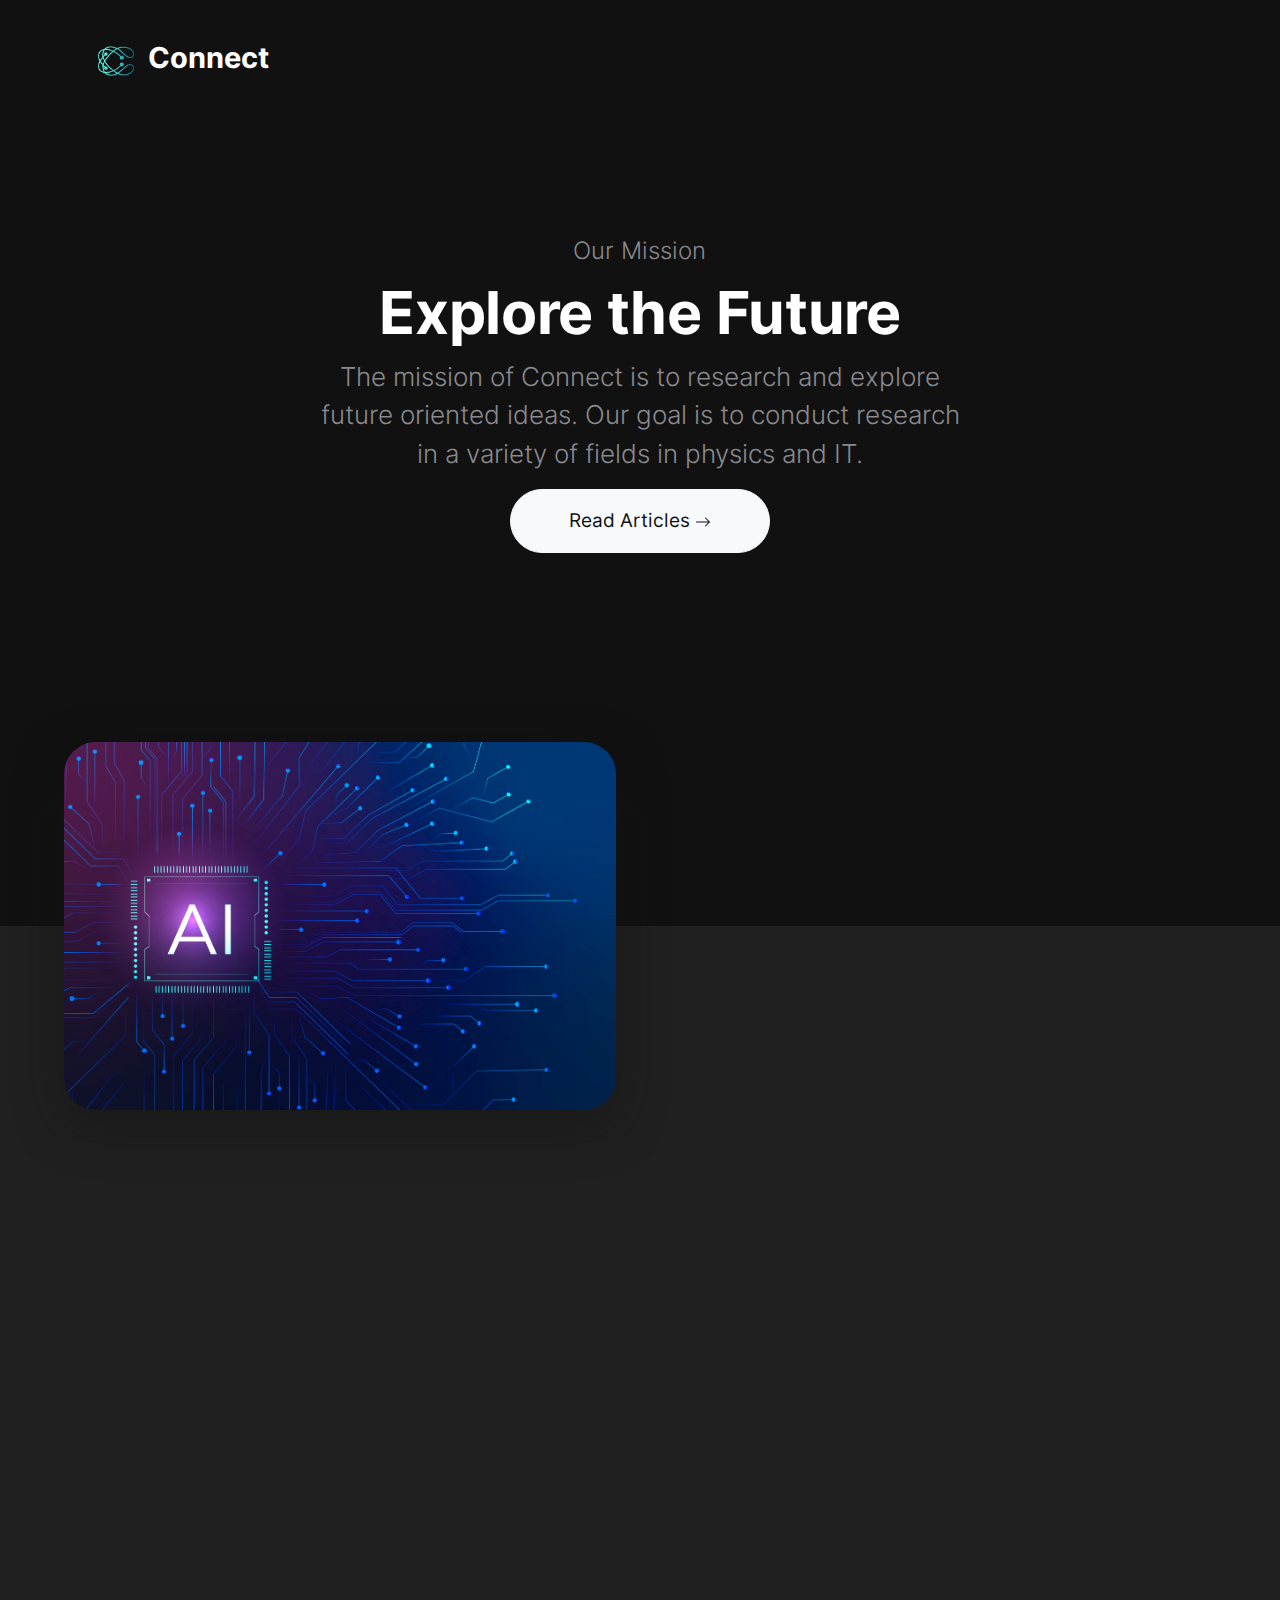
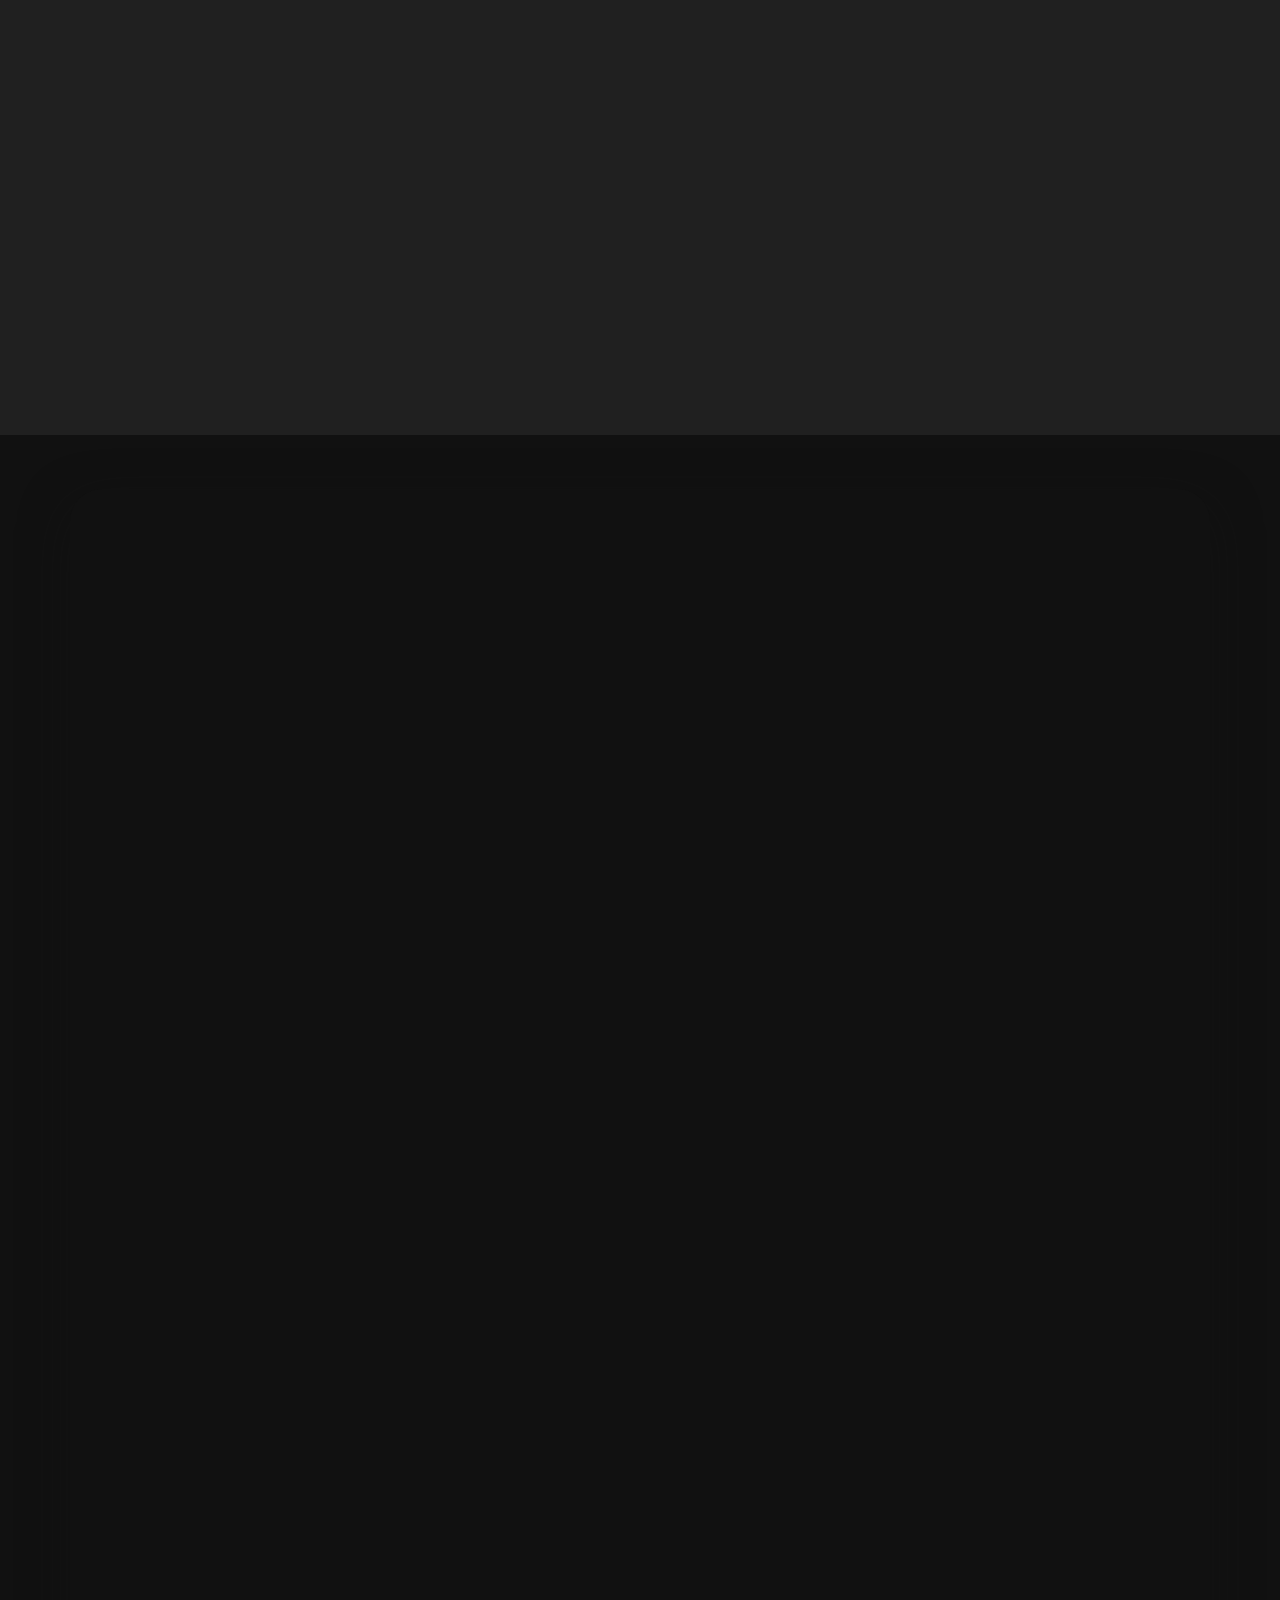
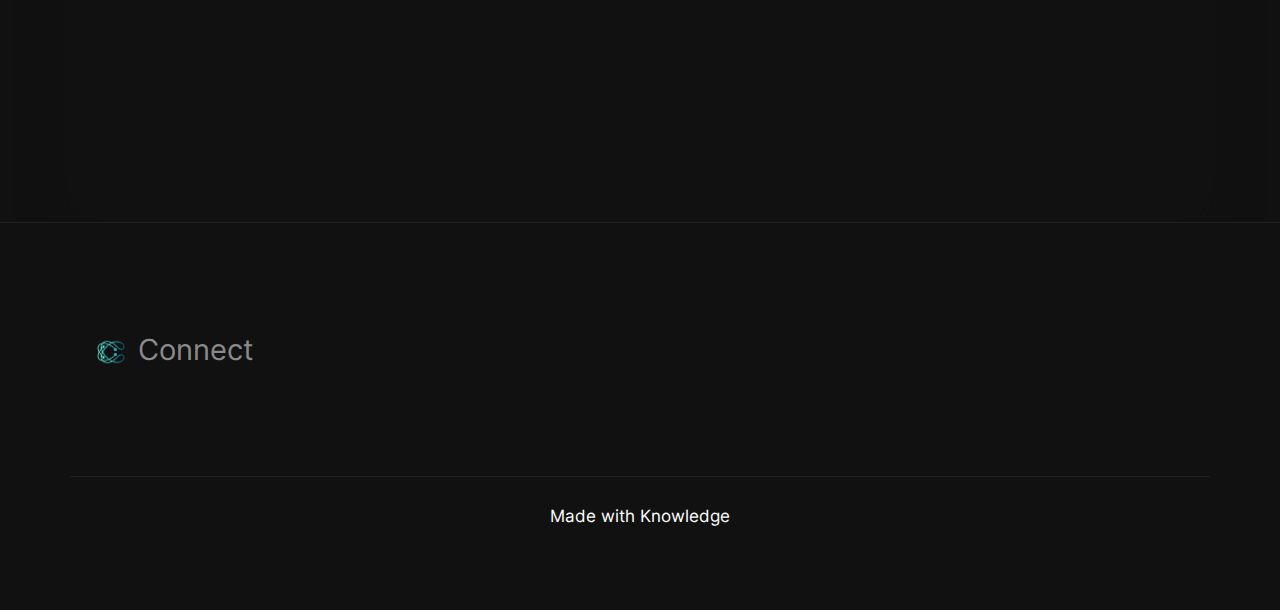
==== index.html @ 7284d1e2 "Initial commit" ====
<!doctype html>
<html class="h-100" lang="en">

<head>
    <meta charset="utf-8">
    <link rel="icon" type="image/png" href="img/l.png">
    <title>Connect</title>
    <link rel="stylesheet" href="/css/theme.min.css">

    <style>

        /* inter-300 - latin */
        @font-face {
            font-family: 'Inter';
            font-style: normal;
            font-weight: 300;
            font-display: swap;
            src: local(''),
            url('fonts/inter-v12-latin-300.woff2') format('woff2'), /* Chrome 26+, Opera 23+, Firefox 39+ */ url('fonts/inter-v12-latin-300.woff') format('woff'); /* Chrome 6+, Firefox 3.6+, IE 9+, Safari 5.1+ */
        }

        /* inter-400 - latin */
        @font-face {
            font-family: 'Inter';
            font-style: normal;
            font-weight: 400;
            font-display: swap;
            src: local(''),
            url('fonts/inter-v12-latin-regular.woff2') format('woff2'), /* Chrome 26+, Opera 23+, Firefox 39+ */ url('fonts/inter-v12-latin-regular.woff') format('woff'); /* Chrome 6+, Firefox 3.6+, IE 9+, Safari 5.1+ */
        }

        @font-face {
            font-family: 'Inter';
            font-style: normal;
            font-weight: 500;
            font-display: swap;
            src: local(''),
            url('fonts/inter-v12-latin-500.woff2') format('woff2'), /* Chrome 26+, Opera 23+, Firefox 39+ */ url('fonts/inter-v12-latin-500.woff') format('woff'); /* Chrome 6+, Firefox 3.6+, IE 9+, Safari 5.1+ */
        }

        @font-face {
            font-family: 'Inter';
            font-style: normal;
            font-weight: 700;
            font-display: swap;
            src: local(''),
            url('fonts/inter-v12-latin-700.woff2') format('woff2'), /* Chrome 26+, Opera 23+, Firefox 39+ */ url('fonts/inter-v12-latin-700.woff') format('woff'); /* Chrome 6+, Firefox 3.6+, IE 9+, Safari 5.1+ */
        }

    </style>


</head>

<body class="bg-black text-white mt-0" data-bs-spy="scroll" data-bs-target="#navScroll">

<nav id="navScroll" class="navbar navbar-dark bg-black fixed-top px-vw-5" tabindex="0">
    <div class="container">
        <a class="navbar-brand pe-md-4 fs-4 col-12 col-md-auto text-center" href="index.html">
            <img src="img/l.png" width="40" height="40">
            <span class="ms-md-1 mt-1 fw-bolder me-md-5">Connect</span>
        </a>

        <a aria-label="Explore content" class="btn" style="opacity: 0; touch-action: none">
            <small>Explore Content</small>
        </a>
    </div>
</nav>

<main>
    <!-- Start page -->
    <div class="w-100 overflow-hidden position-relative bg-black text-white" data-aos="fade">
        <div class="position-absolute w-100 h-100 bg-black opacity-75 top-0 start-0"></div>
        <div class="container py-vh-4 position-relative mt-5 px-vw-5 text-center">
            <div class="row d-flex align-items-center justify-content-center py-vh-5">
                <div class="col-12 col-xl-10">
                    <span class="h5 text-secondary fw-lighter">Our Mission</span>
                    <h1 class="display-huge mt-3 mb-3 lh-1">Explore the Future</h1>
                </div>
                <div class="col-12 col-xl-8">
                    <p class="lead text-secondary">The mission of Connect is to research and explore future oriented
                        ideas. Our goal is to conduct research in a variety of fields in physics and IT.</p>
                </div>
                <div class="col-12 text-center">
                    <a href="#posts" class="btn btn-xl btn-light">Read Articles
                        <svg xmlns="http://www.w3.org/2000/svg" width="16" height="16" fill="currentColor"
                             class="bi bi-arrow-right" viewBox="0 0 16 16">
                            <path fill-rule="evenodd"
                                  d="M1 8a.5.5 0 0 1 .5-.5h11.793l-3.147-3.146a.5.5 0 0 1 .708-.708l4 4a.5.5 0 0 1 0 .708l-4 4a.5.5 0 0 1-.708-.708L13.293 8.5H1.5A.5.5 0 0 1 1 8z"/>
                        </svg>
                    </a>
                </div>
            </div>
        </div>

    </div>
    <!-- What we do - section two -->
    <div class="w-100 position-relative bg-black text-white bg-cover d-flex align-items-center">
        <div class="container-fluid px-vw-5">
            <div class="position-absolute w-100 h-50 bg-dark bottom-0 start-0"></div>
            <div class="row d-flex align-items-center position-relative justify-content-center px-0 g-5">
                <div class="col-12 col-lg-6">
                    <img src="img/pic1.jpg" width="2280" height="1732"
                         class="img-fluid position-relative rounded-5 shadow" data-aos="fade-up">
                </div>
                <div class="col-12 col-md-6 col-lg-3">
                    <img src="img/pic2.jpg" width="1116" height="1578"
                         class="img-fluid position-relative rounded-5 shadow" data-aos="fade-up"
                         data-aos-duration="2000">
                </div>
                <div class="col-12 col-md-6 col-lg-3">
                    <img src="img/pic3.jpg" width="1116" height="848"
                         class="img-fluid position-relative rounded-5 shadow" data-aos="fade-up"
                         data-aos-duration="3000">
                </div>
            </div>
        </div>
    </div>
    <div class="bg-dark">
        <div class="container px-vw-5 py-vh-5">
            <div class="row d-flex align-items-center">
                <div class="col-12 col-lg-7 text-lg-end" data-aos="fade-right">
                    <span class="h5 text-secondary fw-lighter">What we do</span>
                    <h2 class="display-4">We are young scientists who want to expand the world of technology and science. The topics of atomic physics, AI and IT security are the areas we want to fill with new knowhow.</h2>
                </div>
                <div class="col-12 col-lg-5" data-aos="fade-left">
                    <h3 class="pt-5">AI & IT Security</h3>
                    <p class="text-secondary">We want to explore how to connect and advance IT security with modern AI technologies.<br>
                    </p>
                    <h3 class="border-top border-secondary pt-5 mt-5">Atomic Physics</h3>
                    <p class="text-secondary">We don't just want to do research in atomic physics, but we want to combine different fields in order to gain new insights.<br>
                    </p>
                </div>
            </div>
        </div>
    </div>
    <!-- section with articles -->
    <div class="bg-black py-vh-3">
        <div class="container bg-black px-vw-5 py-vh-3 rounded-5 shadow">
            <div class="row gx-5">

                <div class="col-12 col-md-6">
                    <div class="card bg-transparent mb-5" data-aos="zoom-in-up">
                        <div class="bg-dark shadow rounded-5 p-0">
                            <img src="/articles/welcome/pic.jpg" width="582" height="327" alt="abstract image"
                                 class="img-fluid rounded-5 no-bottom-radius" loading="lazy">
                            <div class="p-5">
                                <h2 class="fw-lighter">Welcome</h2>
                                <p class="pb-4 text-secondary">We want to say hello.</p>
                                <a href="/articles/welcome/content.html" class="link-fancy link-fancy-light">Read more</a>
                            </div>
                        </div>
                    </div>

                    <!-- Article left side
                    <div class="card bg-transparent" data-aos="zoom-in-up">
                        <div class="bg-dark shadow rounded-5 p-0">
                            <img src="img/abstract2.jpg" width="582" height="442" alt="abstract image"
                                 class="img-fluid rounded-5 no-bottom-radius" loading="lazy">
                            <div class="p-5">
                                <h2 class="fw-lighter">Ipsum dolor est</h2>
                                <p class="pb-4 text-secondary">Lorem ipsum dolor sit amet, consetetur sadipscing elitr,
                                    sed diam nonumy eirmod tempor invidunt ut labore et dolore magna aliquyam erat.</p>
                                <a href="#" class="link-fancy link-fancy-light">Read more</a>
                            </div>
                        </div>
                    </div>
                    -->

                </div>
                <!-- Article Section -->
                <div class="col-12 col-md-6" id="posts">
                    <div class="p-5 pt-0 mt-5" data-aos="fade">
                        <span class="h5 text-secondary fw-lighter">What we already explored</span>
                        <h2 class="display-4">There is a lot we don´t know - Here is what we know</h2>
                    </div>


                    <div class="card bg-transparent mb-5 mt-5" data-aos="zoom-in-up">
                        <div class="bg-dark shadow rounded-5 p-0">
                            <img src="img/abstract17.jpg" width="582" height="390" alt="abstract image"
                                 class="img-fluid rounded-5 no-bottom-radius" loading="lazy">
                            <div class="p-5">
                                <h2 class="fw-lighter">Ipsum dolor est</h2>
                                <p class="pb-4 text-secondary">Lorem ipsum dolor sit amet, consetetur sadipscing elitr,
                                    sed diam nonumy eirmod tempor invidunt ut labore et dolore magna aliquyam erat.</p>
                                <a href="#" class="link-fancy link-fancy-light">Read more</a>
                            </div>
                        </div>
                    </div>

                    <!-- Article right side
                    <div class="card bg-transparent" data-aos="zoom-in-up">
                        <div class="bg-dark shadow rounded-5 p-0">
                            <img src="img/abstract4.jpg" width="582" height="327" alt="abstract image"
                                 class="img-fluid rounded-5 no-bottom-radius" loading="lazy">
                            <div class="p-5">
                                <h2 class="fw-lighter">Ipsum dolor est</h2>
                                <p class="pb-4 text-secondary">Lorem ipsum dolor sit amet, consetetur sadipscing elitr,
                                    sed diam nonumy eirmod tempor invidunt ut labore et dolore magna aliquyam erat.</p>
                                <a href="#" class="link-fancy link-fancy-light">Read more</a>
                            </div>
                        </div>
                    </div>
                    -->

                </div>
            </div>
        </div>
        <!-- footer -->
        <footer class="bg-black border-top border-dark">
            <div class="container py-vh-4 text-secondary fw-lighter">
                <div class="row">
                    <div class="col-12 col-lg-5 py-4 text-center text-lg-start">
                        <a class="navbar-brand pe-md-4 fs-4 col-12 col-md-auto text-center" href="index.html">
                            <img src="img/l.png" width="30" height="30">
                            <span class="ms-md-1 mt-1 fw-bolder me-md-5">Connect</span>
                        </a>
                    </div>
                </div>
            </div>
            <div class="container text-center small py-vh-2 border-top border-dark">Made with Knowledge
            </div>
        </footer>


        <script src="js/bootstrap.bundle.min.js"></script>
        <script src="js/aos.js"></script>
        <script>
            AOS.init({
                duration: 800, // values from 0 to 3000, with step 50ms
            });
        </script>
        <script>
            let scrollpos = window.scrollY
            const header = document.querySelector(".navbar")
            const header_height = header.offsetHeight

            const add_class_on_scroll = () => header.classList.add("scrolled", "shadow-sm")
            const remove_class_on_scroll = () => header.classList.remove("scrolled", "shadow-sm")

            window.addEventListener('scroll', function () {
                scrollpos = window.scrollY;

                if (scrollpos >= header_height) {
                    add_class_on_scroll()
                } else {
                    remove_class_on_scroll()
                }

                console.log(scrollpos)
            })
        </script>
    </div>
</main>
</body>
</html>
---- css/theme.min.css ----
/*!
   * Bootstrap  v5.2.1 (https://getbootstrap.com/)
   * Copyright 2011-2022 The Bootstrap Authors
   * Copyright 2011-2022 Twitter, Inc.
   * Licensed under MIT (https://github.com/twbs/bootstrap/blob/main/LICENSE)
   */
:root {
    --bs-blue: #1717e5;
    --bs-indigo: #6610f2;
    --bs-purple: #6f42c1;
    --bs-pink: #d63384;
    --bs-red: #dc3545;
    --bs-orange: #fd7e14;
    --bs-yellow: #ffc107;
    --bs-green: #198754;
    --bs-teal: #20c997;
    --bs-cyan: #0dcaf0;
    --bs-white: #fff;
    --bs-gray: #8a8a8e;
    --bs-gray-dark: #343a40;
    --bs-gray-100: #f8f9fa;
    --bs-gray-200: #e9ecef;
    --bs-gray-300: #dee2e6;
    --bs-gray-400: #ced4da;
    --bs-gray-500: #adb5bd;
    --bs-gray-600: #8a8a8e;
    --bs-gray-700: #495057;
    --bs-gray-800: #343a40;
    --bs-gray-900: #202020;
    --bs-primary: #1717e5;
    --bs-secondary: #8a8a8e;
    --bs-success: #198754;
    --bs-info: #0dcaf0;
    --bs-warning: #ffc107;
    --bs-danger: #dc3545;
    --bs-light: #f8f9fa;
    --bs-dark: #202020;
    --bs-primary-rgb: 23, 23, 229;
    --bs-secondary-rgb: 138, 138, 142;
    --bs-success-rgb: 25, 135, 84;
    --bs-info-rgb: 13, 202, 240;
    --bs-warning-rgb: 255, 193, 7;
    --bs-danger-rgb: 220, 53, 69;
    --bs-light-rgb: 248, 249, 250;
    --bs-dark-rgb: 32, 32, 32;
    --bs-white-rgb: 255, 255, 255;
    --bs-black-rgb: 17, 17, 17;
    --bs-body-color-rgb: 32, 32, 32;
    --bs-body-bg-rgb: 255, 255, 255;
    --bs-font-sans-serif: "Inter", system-ui, -apple-system, "Segoe UI", Roboto, "Helvetica Neue", Arial, "Noto Sans", sans-serif, "Apple Color Emoji", "Segoe UI Emoji", "Segoe UI Symbol", "Noto Color Emoji";
    --bs-font-monospace: SFMono-Regular, Menlo, Monaco, Consolas, "Liberation Mono", "Courier New", monospace;
    --bs-gradient: linear-gradient(180deg, rgba(255, 255, 255, 0.15), rgba(255, 255, 255, 0));
    --bs-body-font-family: var(--bs-font-sans-serif);
    --bs-body-font-size: 1.2rem;
    --bs-body-font-weight: 400;
    --bs-body-line-height: 1.5;
    --bs-body-color: #202020;
    --bs-body-bg: #fff;
    --bs-border-width: 1px;
    --bs-border-style: solid;
    --bs-border-color: #dee2e6;
    --bs-border-color-translucent: rgba(17, 17, 17, 0.175);
    --bs-border-radius: 0.375rem;
    --bs-border-radius-sm: 0.25rem;
    --bs-border-radius-lg: 0.5rem;
    --bs-border-radius-xl: 1rem;
    --bs-border-radius-2xl: 2rem;
    --bs-border-radius-pill: 50rem;
    --bs-link-color: #1717e5;
    --bs-link-hover-color: #1212b7;
    --bs-code-color: #d63384;
    --bs-highlight-bg: #fff3cd
}

*, ::after, ::before {
    box-sizing: border-box
}

@media (prefers-reduced-motion: no-preference) {
    :root {
        scroll-behavior: smooth
    }
}

body {
    margin: 0;
    font-family: var(--bs-body-font-family);
    font-size: var(--bs-body-font-size);
    font-weight: var(--bs-body-font-weight);
    line-height: var(--bs-body-line-height);
    color: var(--bs-body-color);
    text-align: var(--bs-body-text-align);
    background-color: var(--bs-body-bg);
    -webkit-text-size-adjust: 100%;
    -webkit-tap-highlight-color: rgba(17, 17, 17, 0)
}

.h1, .h2, .h3, .h4, .h5, .h6, h1, h2, h3, h4, h5, h6 {
    margin-top: 0;
    margin-bottom: .5rem;
    font-weight: 500;
    line-height: 1.2
}

.h1, h1 {
    font-size: calc(1.425rem + 2.1vw)
}

@media (min-width: 1200px) {
    .h1, h1 {
        font-size: 3rem
    }
}

.h2, h2 {
    font-size: calc(1.365rem + 1.38vw)
}

@media (min-width: 1200px) {
    .h2, h2 {
        font-size: 2.4rem
    }
}

.h3, h3 {
    font-size: calc(1.335rem + 1.02vw)
}

@media (min-width: 1200px) {
    .h3, h3 {
        font-size: 2.1rem
    }
}

.h4, h4 {
    font-size: calc(1.305rem + .66vw)
}

@media (min-width: 1200px) {
    .h4, h4 {
        font-size: 1.8rem
    }
}

.h5, h5 {
    font-size: calc(1.275rem + .3vw)
}

@media (min-width: 1200px) {
    .h5, h5 {
        font-size: 1.5rem
    }
}

.h6, h6 {
    font-size: 1.2rem
}

p {
    margin-top: 0;
    margin-bottom: 1rem
}

address {
    margin-bottom: 1rem;
    font-style: normal;
    line-height: inherit
}

ul {
    padding-left: 2rem
}

ul {
    margin-top: 0;
    margin-bottom: 1rem
}

ul ul {
    margin-bottom: 0
}

strong {
    font-weight: bolder
}

.small, small {
    font-size: .875em
}

a {
    color: var(--bs-link-color);
    text-decoration: underline
}

a:hover {
    color: var(--bs-link-hover-color)
}

a:not([href]):not([class]), a:not([href]):not([class]):hover {
    color: inherit;
    text-decoration: none
}

img, svg {
    vertical-align: middle
}

label {
    display: inline-block
}

button {
    border-radius: 0
}

button:focus:not(:focus-visible) {
    outline: 0
}

button, input {
    margin: 0;
    font-family: inherit;
    font-size: inherit;
    line-height: inherit
}

button {
    text-transform: none
}

[type=button], [type=submit], button {
    -webkit-appearance: button
}

[type=button]:not(:disabled), [type=submit]:not(:disabled), button:not(:disabled) {
    cursor: pointer
}

::-moz-focus-inner {
    padding: 0;
    border-style: none
}

::-webkit-datetime-edit-day-field, ::-webkit-datetime-edit-fields-wrapper, ::-webkit-datetime-edit-hour-field, ::-webkit-datetime-edit-minute, ::-webkit-datetime-edit-month-field, ::-webkit-datetime-edit-text, ::-webkit-datetime-edit-year-field {
    padding: 0
}

::-webkit-inner-spin-button {
    height: auto
}

::-webkit-search-decoration {
    -webkit-appearance: none
}

::-webkit-color-swatch-wrapper {
    padding: 0
}

::file-selector-button {
    font: inherit;
    -webkit-appearance: button
}

.lead {
    font-size: calc(1.2846rem + .4152vw);
    font-weight: 300
}

@media (min-width: 1200px) {
    .lead {
        font-size: 1.596rem
    }
}

.display-1 {
    font-size: calc(1.625rem + 4.5vw);
    font-weight: 300;
    line-height: 1.2
}

@media (min-width: 1200px) {
    .display-1 {
        font-size: 5rem
    }
}

.display-4 {
    font-size: calc(1.475rem + 2.7vw);
    font-weight: 300;
    line-height: 1.2
}

@media (min-width: 1200px) {
    .display-4 {
        font-size: 3.5rem
    }
}

.img-fluid {
    max-width: 100%;
    height: auto
}

.container, .container-fluid {
    --bs-gutter-x: 4vw;
    --bs-gutter-y: 0;
    width: 100%;
    padding-right: calc(var(--bs-gutter-x) * .5);
    padding-left: calc(var(--bs-gutter-x) * .5);
    margin-right: auto;
    margin-left: auto
}

@media (min-width: 576px) {
    .container {
        max-width: 540px
    }
}

@media (min-width: 768px) {
    .container {
        max-width: 720px
    }
}

@media (min-width: 992px) {
    .container {
        max-width: 960px
    }
}

@media (min-width: 1200px) {
    .container {
        max-width: 1140px
    }
}

@media (min-width: 1680px) {
    .container {
        max-width: 1600px
    }
}

.row {
    --bs-gutter-x: 4vw;
    --bs-gutter-y: 0;
    display: flex;
    flex-wrap: wrap;
    margin-top: calc(-1 * var(--bs-gutter-y));
    margin-right: calc(-.5 * var(--bs-gutter-x));
    margin-left: calc(-.5 * var(--bs-gutter-x))
}

.row > * {
    flex-shrink: 0;
    width: 100%;
    max-width: 100%;
    padding-right: calc(var(--bs-gutter-x) * .5);
    padding-left: calc(var(--bs-gutter-x) * .5);
    margin-top: var(--bs-gutter-y)
}

.col {
    flex: 1 0 0%
}

.col-5 {
    flex: 0 0 auto;
    width: 41.66667%
}

.col-6 {
    flex: 0 0 auto;
    width: 50%
}

.col-12 {
    flex: 0 0 auto;
    width: 100%
}

.offset-1 {
    margin-left: 8.33333%
}

.g-5, .gx-5 {
    --bs-gutter-x: 3rem
}

.g-5 {
    --bs-gutter-y: 3rem
}

@media (min-width: 768px) {
    .col-md-auto {
        flex: 0 0 auto;
        width: auto
    }

    .col-md-5 {
        flex: 0 0 auto;
        width: 41.66667%
    }

    .col-md-6 {
        flex: 0 0 auto;
        width: 50%
    }

    .col-md-7 {
        flex: 0 0 auto;
        width: 58.33333%
    }
}

@media (min-width: 992px) {
    .col-lg-3 {
        flex: 0 0 auto;
        width: 25%
    }

    .col-lg-4 {
        flex: 0 0 auto;
        width: 33.33333%
    }

    .col-lg-5 {
        flex: 0 0 auto;
        width: 41.66667%
    }

    .col-lg-6 {
        flex: 0 0 auto;
        width: 50%
    }

    .col-lg-7 {
        flex: 0 0 auto;
        width: 58.33333%
    }

    .col-lg-10 {
        flex: 0 0 auto;
        width: 83.33333%
    }

    .offset-lg-1 {
        margin-left: 8.33333%
    }
}

@media (min-width: 1200px) {
    .col-xl-5 {
        flex: 0 0 auto;
        width: 41.66667%
    }

    .col-xl-7 {
        flex: 0 0 auto;
        width: 58.33333%
    }

    .col-xl-8 {
        flex: 0 0 auto;
        width: 66.66667%
    }

    .col-xl-9 {
        flex: 0 0 auto;
        width: 75%
    }

    .col-xl-10 {
        flex: 0 0 auto;
        width: 83.33333%
    }
}

.form-label {
    margin-bottom: .5rem
}

.form-text {
    margin-top: .25rem;
    font-size: .875em;
    color: #8a8a8e
}

.form-control {
    display: block;
    width: 100%;
    padding: .375rem .75rem;
    font-size: 1.2rem;
    font-weight: 400;
    line-height: 1.5;
    color: #202020;
    background-color: #fff;
    background-clip: padding-box;
    border: 1px solid #ced4da;
    appearance: none;
    border-radius: .375rem;
    transition: border-color .15s ease-in-out, box-shadow .15s ease-in-out
}

@media (prefers-reduced-motion: reduce) {
    .form-control {
        transition: none
    }
}

.form-control:focus {
    color: #202020;
    background-color: #fff;
    border-color: #8b8bf2;
    outline: 0;
    box-shadow: 0 0 0 .25rem rgba(23, 23, 229, .25)
}

.form-control::-webkit-date-and-time-value {
    height: 1.5em
}

.form-control::placeholder {
    color: #8a8a8e;
    opacity: 1
}

.form-control:disabled {
    background-color: #e9ecef;
    opacity: 1
}

.form-control::file-selector-button {
    padding: .375rem .75rem;
    margin: -.375rem -.75rem;
    margin-inline-end: .75rem;
    color: #202020;
    background-color: #e9ecef;
    pointer-events: none;
    border-color: inherit;
    border-style: solid;
    border-width: 0;
    border-inline-end-width: 1px;
    border-radius: 0;
    transition: color .15s ease-in-out, background-color .15s ease-in-out, border-color .15s ease-in-out, box-shadow .15s ease-in-out
}

@media (prefers-reduced-motion: reduce) {
    .form-control::file-selector-button {
        transition: none
    }
}

.form-control:hover:not(:disabled):not([readonly])::file-selector-button {
    background-color: #dde0e3
}

.form-control-lg {
    min-height: calc(1.5em + 1rem + 2px);
    padding: .5rem 1rem;
    font-size: calc(1.275rem + .3vw);
    border-radius: .5rem
}

@media (min-width: 1200px) {
    .form-control-lg {
        font-size: 1.5rem
    }
}

.form-control-lg::file-selector-button {
    padding: .5rem 1rem;
    margin: -.5rem -1rem;
    margin-inline-end: 1rem
}

.form-check {
    display: block;
    min-height: 1.8rem;
    padding-left: 1.5em;
    margin-bottom: .125rem
}

.form-check .form-check-input {
    float: left;
    margin-left: -1.5em
}

.form-check-input {
    width: 1em;
    height: 1em;
    margin-top: .25em;
    vertical-align: top;
    background-color: #fff;
    background-repeat: no-repeat;
    background-position: center;
    background-size: contain;
    border: 1px solid rgba(17, 17, 17, .25);
    appearance: none;
    print-color-adjust: exact
}

.form-check-input[type=checkbox] {
    border-radius: .25em
}

.form-check-input:active {
    filter: brightness(90%)
}

.form-check-input:focus {
    border-color: #8b8bf2;
    outline: 0;
    box-shadow: 0 0 0 .25rem rgba(23, 23, 229, .25)
}

.form-check-input:checked {
    background-color: #1717e5;
    border-color: #1717e5
}

.form-check-input:checked[type=checkbox] {
    background-image: url("data:image/svg+xml,%3csvg xmlns='http://www.w3.org/2000/svg' viewBox='0 0 20 20'%3e%3cpath fill='none' stroke='%23fff' stroke-linecap='round' stroke-linejoin='round' stroke-width='3' d='m6 10 3 3 6-6'/%3e%3c/svg%3e")
}

.form-check-input[type=checkbox]:indeterminate {
    background-color: #1717e5;
    border-color: #1717e5;
    background-image: url("data:image/svg+xml,%3csvg xmlns='http://www.w3.org/2000/svg' viewBox='0 0 20 20'%3e%3cpath fill='none' stroke='%23fff' stroke-linecap='round' stroke-linejoin='round' stroke-width='3' d='M6 10h8'/%3e%3c/svg%3e")
}

.form-check-input:disabled {
    pointer-events: none;
    filter: none;
    opacity: .5
}

.form-check-input:disabled ~ .form-check-label {
    cursor: default;
    opacity: .5
}

.btn {
    --bs-btn-padding-x: 0.75rem;
    --bs-btn-padding-y: 0.375rem;
    --bs-btn-font-size: 1.2rem;
    --bs-btn-font-weight: 400;
    --bs-btn-line-height: 1.5;
    --bs-btn-color: #202020;
    --bs-btn-bg: transparent;
    --bs-btn-border-width: 1px;
    --bs-btn-border-color: transparent;
    --bs-btn-border-radius: 99rem;
    --bs-btn-hover-border-color: transparent;
    --bs-btn-box-shadow: inset 0 1px 0 rgba(255, 255, 255, 0.15), 0 1px 1px rgba(17, 17, 17, 0.075);
    --bs-btn-disabled-opacity: 0.65;
    --bs-btn-focus-box-shadow: 0 0 0 0.25rem rgba(var(--bs-btn-focus-shadow-rgb), .5);
    display: inline-block;
    padding: var(--bs-btn-padding-y) var(--bs-btn-padding-x);
    font-family: var(--bs-btn-font-family);
    font-size: var(--bs-btn-font-size);
    font-weight: var(--bs-btn-font-weight);
    line-height: var(--bs-btn-line-height);
    color: var(--bs-btn-color);
    text-align: center;
    text-decoration: none;
    vertical-align: middle;
    cursor: pointer;
    user-select: none;
    border: var(--bs-btn-border-width) solid var(--bs-btn-border-color);
    border-radius: var(--bs-btn-border-radius);
    background-color: var(--bs-btn-bg);
    transition: color .15s ease-in-out, background-color .15s ease-in-out, border-color .15s ease-in-out, box-shadow .15s ease-in-out
}

@media (prefers-reduced-motion: reduce) {
    .btn {
        transition: none
    }
}
.btn:hover {
    cursor: default;
}
.btn:first-child:hover, :not(.btn-check) + .btn:hover {
    color: var(--bs-btn-hover-color);
    background-color: var(--bs-btn-hover-bg);
    border-color: var(--bs-btn-hover-border-color)
}

.btn:focus-visible {
    color: var(--bs-btn-hover-color);
    background-color: var(--bs-btn-hover-bg);
    border-color: var(--bs-btn-hover-border-color);
    outline: 0;
    box-shadow: var(--bs-btn-focus-box-shadow)
}

.btn.active, .btn.show, .btn:first-child:active, :not(.btn-check) + .btn:active {
    color: var(--bs-btn-active-color);
    background-color: var(--bs-btn-active-bg);
    border-color: var(--bs-btn-active-border-color)
}

.btn.active:focus-visible, .btn.show:focus-visible, .btn:first-child:active:focus-visible, :not(.btn-check) + .btn:active:focus-visible {
    box-shadow: var(--bs-btn-focus-box-shadow)
}

.btn:disabled {
    color: var(--bs-btn-disabled-color);
    pointer-events: none;
    background-color: var(--bs-btn-disabled-bg);
    border-color: var(--bs-btn-disabled-border-color);
    opacity: var(--bs-btn-disabled-opacity)
}

.btn-light {
    --bs-btn-color: #111;
    --bs-btn-bg: #f8f9fa;
    --bs-btn-border-color: #f8f9fa;
    --bs-btn-hover-color: #111;
    --bs-btn-hover-bg: #d3d4d5;
    --bs-btn-hover-border-color: #c6c7c8;
    --bs-btn-focus-shadow-rgb: 213, 214, 215;
    --bs-btn-active-color: #111;
    --bs-btn-active-bg: #c6c7c8;
    --bs-btn-active-border-color: #babbbc;
    --bs-btn-active-shadow: inset 0 3px 5px rgba(17, 17, 17, 0.125);
    --bs-btn-disabled-color: #111;
    --bs-btn-disabled-bg: #f8f9fa;
    --bs-btn-disabled-border-color: #f8f9fa
}

.btn-outline-light {
    --bs-btn-color: #f8f9fa;
    --bs-btn-border-color: #f8f9fa;
    --bs-btn-hover-color: #111;
    --bs-btn-hover-bg: #f8f9fa;
    --bs-btn-hover-border-color: #f8f9fa;
    --bs-btn-focus-shadow-rgb: 248, 249, 250;
    --bs-btn-active-color: #111;
    --bs-btn-active-bg: #f8f9fa;
    --bs-btn-active-border-color: #f8f9fa;
    --bs-btn-active-shadow: inset 0 3px 5px rgba(17, 17, 17, 0.125);
    --bs-btn-disabled-color: #f8f9fa;
    --bs-btn-disabled-bg: transparent;
    --bs-btn-disabled-border-color: #f8f9fa;
    --bs-gradient: none
}

.fade {
    transition: opacity .15s linear
}

@media (prefers-reduced-motion: reduce) {
    .fade {
        transition: none
    }
}

.fade:not(.show) {
    opacity: 0
}

.collapse:not(.show) {
    display: none
}

.collapsing {
    height: 0;
    overflow: hidden;
    transition: height .35s ease
}

@media (prefers-reduced-motion: reduce) {
    .collapsing {
        transition: none
    }
}

.nav {
    --bs-nav-link-padding-x: 1rem;
    --bs-nav-link-padding-y: 0.5rem;
    --bs-nav-link-color: var(--bs-link-color);
    --bs-nav-link-hover-color: var(--bs-link-hover-color);
    --bs-nav-link-disabled-color: #8a8a8e;
    display: flex;
    flex-wrap: wrap;
    padding-left: 0;
    margin-bottom: 0;
    list-style: none
}

.nav-link {
    display: block;
    padding: var(--bs-nav-link-padding-y) var(--bs-nav-link-padding-x);
    font-size: var(--bs-nav-link-font-size);
    font-weight: var(--bs-nav-link-font-weight);
    color: var(--bs-nav-link-color);
    text-decoration: none;
    transition: color .15s ease-in-out, background-color .15s ease-in-out, border-color .15s ease-in-out
}

@media (prefers-reduced-motion: reduce) {
    .nav-link {
        transition: none
    }
}

.nav-link:focus, .nav-link:hover {
    color: var(--bs-nav-link-hover-color)
}

.navbar {
    --bs-navbar-padding-x: 0;
    --bs-navbar-padding-y: 0.5rem;
    --bs-navbar-color: rgba(17, 17, 17, 0.7);
    --bs-navbar-hover-color: rgba(17, 17, 17, 0.8);
    --bs-navbar-disabled-color: rgba(17, 17, 17, 0.3);
    --bs-navbar-active-color: rgba(17, 17, 17, 0.9);
    --bs-navbar-brand-padding-y: 0.275rem;
    --bs-navbar-brand-margin-end: 1rem;
    --bs-navbar-brand-font-size: 1.5rem;
    --bs-navbar-brand-color: rgba(17, 17, 17, 0.9);
    --bs-navbar-brand-hover-color: rgba(17, 17, 17, 0.9);
    --bs-navbar-nav-link-padding-x: 0.5rem;
    --bs-navbar-toggler-padding-y: 0.25rem;
    --bs-navbar-toggler-padding-x: 0.75rem;
    --bs-navbar-toggler-font-size: 1.5rem;
    --bs-navbar-toggler-icon-bg: url("data:image/svg+xml,%3csvg xmlns='http://www.w3.org/2000/svg' viewBox='0 0 30 30'%3e%3cpath stroke='rgba%2817, 17, 17, 0.7%29' stroke-linecap='round' stroke-miterlimit='10' stroke-width='2' d='M4 7h22M4 15h22M4 23h22'/%3e%3c/svg%3e");
    --bs-navbar-toggler-border-color: rgba(17, 17, 17, 0.1);
    --bs-navbar-toggler-border-radius: 99rem;
    --bs-navbar-toggler-focus-width: 0.25rem;
    --bs-navbar-toggler-transition: box-shadow 0.15s ease-in-out;
    position: relative;
    display: flex;
    flex-wrap: wrap;
    align-items: center;
    justify-content: space-between;
    padding: var(--bs-navbar-padding-y) var(--bs-navbar-padding-x)
}

.navbar > .container, .navbar > .container-fluid {
    display: flex;
    flex-wrap: inherit;
    align-items: center;
    justify-content: space-between
}

.navbar-brand {
    padding-top: var(--bs-navbar-brand-padding-y);
    padding-bottom: var(--bs-navbar-brand-padding-y);
    margin-right: var(--bs-navbar-brand-margin-end);
    font-size: var(--bs-navbar-brand-font-size);
    color: var(--bs-navbar-brand-color);
    text-decoration: none;
    white-space: nowrap
}

.navbar-brand:focus, .navbar-brand:hover {
    color: var(--bs-navbar-brand-hover-color)
}

.navbar-nav {
    --bs-nav-link-padding-x: 0;
    --bs-nav-link-padding-y: 0.5rem;
    --bs-nav-link-color: var(--bs-navbar-color);
    --bs-nav-link-hover-color: var(--bs-navbar-hover-color);
    --bs-nav-link-disabled-color: var(--bs-navbar-disabled-color);
    display: flex;
    flex-direction: column;
    padding-left: 0;
    margin-bottom: 0;
    list-style: none
}

.navbar-nav .nav-link.active, .navbar-nav .show > .nav-link {
    color: var(--bs-navbar-active-color)
}

.navbar-dark {
    --bs-navbar-color: rgba(255, 255, 255, 0.55);
    --bs-navbar-hover-color: rgba(255, 255, 255, 0.75);
    --bs-navbar-disabled-color: rgba(255, 255, 255, 0.25);
    --bs-navbar-active-color: #fff;
    --bs-navbar-brand-color: #fff;
    --bs-navbar-brand-hover-color: #fff;
    --bs-navbar-toggler-border-color: rgba(255, 255, 255, 0.1);
    --bs-navbar-toggler-icon-bg: url("data:image/svg+xml,%3csvg xmlns='http://www.w3.org/2000/svg' viewBox='0 0 30 30'%3e%3cpath stroke='rgba%28255, 255, 255, 0.55%29' stroke-linecap='round' stroke-miterlimit='10' stroke-width='2' d='M4 7h22M4 15h22M4 23h22'/%3e%3c/svg%3e")
}

.card {
    --bs-card-spacer-y: 1rem;
    --bs-card-spacer-x: 1rem;
    --bs-card-title-spacer-y: 0.5rem;
    --bs-card-border-width: 1px;
    --bs-card-border-color: var(--bs-border-color-translucent);
    --bs-card-border-radius: 0.375rem;
    --bs-card-inner-border-radius: calc(0.375rem - 1px);
    --bs-card-cap-padding-y: 0.5rem;
    --bs-card-cap-padding-x: 1rem;
    --bs-card-cap-bg: rgba(17, 17, 17, 0.03);
    --bs-card-bg: #fff;
    --bs-card-img-overlay-padding: 1rem;
    --bs-card-group-margin: 2vw;
    position: relative;
    display: flex;
    flex-direction: column;
    min-width: 0;
    height: var(--bs-card-height);
    word-wrap: break-word;
    background-color: var(--bs-card-bg);
    background-clip: border-box;
    border: var(--bs-card-border-width) solid var(--bs-card-border-color);
    border-radius: var(--bs-card-border-radius)
}

.card > .list-group {
    border-top: inherit;
    border-bottom: inherit
}

.card > .list-group:first-child {
    border-top-width: 0;
    border-top-left-radius: var(--bs-card-inner-border-radius);
    border-top-right-radius: var(--bs-card-inner-border-radius)
}

.card > .list-group:last-child {
    border-bottom-width: 0;
    border-bottom-right-radius: var(--bs-card-inner-border-radius);
    border-bottom-left-radius: var(--bs-card-inner-border-radius)
}

@keyframes progress-bar-stripes {
    0% {
        background-position-x: 1rem
    }
}

.list-group {
    --bs-list-group-color: #202020;
    --bs-list-group-bg: #fff;
    --bs-list-group-border-color: rgba(17, 17, 17, 0.125);
    --bs-list-group-border-width: 1px;
    --bs-list-group-border-radius: 0.375rem;
    --bs-list-group-item-padding-x: 1rem;
    --bs-list-group-item-padding-y: 0.5rem;
    --bs-list-group-action-color: #495057;
    --bs-list-group-action-hover-color: #495057;
    --bs-list-group-action-hover-bg: #f8f9fa;
    --bs-list-group-action-active-color: #202020;
    --bs-list-group-action-active-bg: #e9ecef;
    --bs-list-group-disabled-color: #8a8a8e;
    --bs-list-group-disabled-bg: #fff;
    --bs-list-group-active-color: #fff;
    --bs-list-group-active-bg: #1717e5;
    --bs-list-group-active-border-color: #1717e5;
    display: flex;
    flex-direction: column;
    padding-left: 0;
    margin-bottom: 0;
    border-radius: var(--bs-list-group-border-radius)
}

.list-group-horizontal {
    flex-direction: row
}

@keyframes spinner-border {
    to {
        transform: rotate(360deg)
    }
}

@keyframes spinner-grow {
    0% {
        transform: scale(0)
    }
    50% {
        opacity: 1;
        transform: none
    }
}

@keyframes placeholder-glow {
    50% {
        opacity: .2
    }
}

@keyframes placeholder-wave {
    100% {
        mask-position: -200% 0
    }
}

.fixed-top {
    position: fixed;
    top: 0;
    right: 0;
    left: 0;
    z-index: 1030
}

.opacity-75 {
    opacity: .75 !important
}

.overflow-hidden {
    overflow: hidden !important
}

.d-flex {
    display: flex !important
}

.shadow {
    box-shadow: 0 1rem 3rem rgba(17, 17, 17, .5) !important
}

.shadow-sm {
    box-shadow: 0 1rem 1.5rem rgba(17, 17, 17, .25) !important
}

.position-relative {
    position: relative !important
}

.position-absolute {
    position: absolute !important
}

.top-0 {
    top: 0 !important
}

.bottom-0 {
    bottom: 0 !important
}

.start-0 {
    left: 0 !important
}

.border-top {
    border-top: var(--bs-border-width) var(--bs-border-style) var(--bs-border-color) !important
}

.border-end {
    border-right: var(--bs-border-width) var(--bs-border-style) var(--bs-border-color) !important
}

.border-bottom {
    border-bottom: var(--bs-border-width) var(--bs-border-style) var(--bs-border-color) !important
}

.border-secondary {
    --bs-border-opacity: 1;
    border-color: rgba(var(--bs-secondary-rgb), var(--bs-border-opacity)) !important
}

.border-dark {
    --bs-border-opacity: 1;
    border-color: rgba(var(--bs-dark-rgb), var(--bs-border-opacity)) !important
}

.border-5 {
    --bs-border-width: 5px
}

.w-100 {
    width: 100% !important
}

.h-50 {
    height: 50% !important
}

.h-100 {
    height: 100% !important
}

.flex-column {
    flex-direction: column !important
}

.justify-content-start {
    justify-content: flex-start !important
}

.justify-content-center {
    justify-content: center !important
}

.align-items-start {
    align-items: flex-start !important
}

.align-items-center {
    align-items: center !important
}

.align-items-stretch {
    align-items: stretch !important
}

.mx-auto {
    margin-right: auto !important;
    margin-left: auto !important;
}

.my-5 {
    margin-top: 3rem !important;
    margin-bottom: 3rem !important
}

.mt-0 {
    margin-top: 0 !important
}

.mt-1 {
    margin-top: .25rem !important
}

.mt-3 {
    margin-top: 1rem !important
}

.mt-5 {
    margin-top: 3rem !important
}

.me-2 {
    margin-right: .5rem !important
}

.me-3 {
    margin-right: 1rem !important
}

.mb-2 {
    margin-bottom: .5rem !important
}

.mb-3 {
    margin-bottom: 1rem !important
}

.mb-4 {
    margin-bottom: 1.5rem !important
}

.mb-5 {
    margin-bottom: 3rem !important
}

.mb-auto {
    margin-bottom: auto !important
}

.ms-5 {
    margin-left: 3rem !important
}

.mb-n5 {
    margin-bottom: -3rem !important
}

.p-0 {
    padding: 0 !important
}

.p-5 {
    padding: 3rem !important
}

.px-0 {
    padding-right: 0 !important;
    padding-left: 0 !important
}

.py-3 {
    padding-top: 1rem !important;
    padding-bottom: 1rem !important
}

.py-4 {
    padding-top: 1.5rem !important;
    padding-bottom: 1.5rem !important
}

.py-5 {
    padding-top: 3rem !important;
    padding-bottom: 3rem !important
}

.pt-0 {
    padding-top: 0 !important
}

.pt-3 {
    padding-top: 1rem !important
}

.pt-5 {
    padding-top: 3rem !important
}

.pb-0 {
    padding-bottom: 0 !important
}

.pb-4 {
    padding-bottom: 1.5rem !important
}

.fs-1 {
    font-size: calc(1.425rem + 2.1vw) !important
}

.fs-4 {
    font-size: calc(1.305rem + .66vw) !important
}

.fs-5 {
    font-size: calc(1.275rem + .3vw) !important
}

.fs-6 {
    font-size: 1.2rem !important
}

.fw-light {
    font-weight: 300 !important
}

.fw-lighter {
    font-weight: lighter !important
}

.fw-bold {
    font-weight: 700 !important
}

.fw-bolder {
    font-weight: bolder !important
}

.lh-1 {
    line-height: 1 !important
}

.text-center {
    text-align: center !important
}

.text-secondary {
    --bs-text-opacity: 1;
    color: rgba(var(--bs-secondary-rgb), var(--bs-text-opacity)) !important
}

.text-white {
    --bs-text-opacity: 1;
    color: rgba(var(--bs-white-rgb), var(--bs-text-opacity)) !important
}

.text-muted {
    --bs-text-opacity: 1;
    color: #8a8a8e !important
}

.bg-dark {
    --bs-bg-opacity: 1;
    background-color: rgba(var(--bs-dark-rgb), var(--bs-bg-opacity)) !important
}

.bg-black {
    --bs-bg-opacity: 1;
    background-color: rgba(var(--bs-black-rgb), var(--bs-bg-opacity)) !important
}

.bg-transparent {
    --bs-bg-opacity: 1;
    background-color: transparent !important
}

.rounded-5 {
    border-radius: var(--bs-border-radius-2xl) !important
}

.rounded-circle {
    border-radius: 50% !important
}

@media (min-width: 768px) {
    .me-md-5 {
        margin-right: 3rem !important
    }

    .ms-md-1 {
        margin-left: .25rem !important
    }

    .pe-md-4 {
        padding-right: 1.5rem !important
    }
}

@media (min-width: 992px) {
    .mb-lg-0 {
        margin-bottom: 0 !important
    }

    .text-lg-start {
        text-align: left !important
    }

    .text-lg-end {
        text-align: right !important
    }
}

@media (min-width: 1200px) {
    .fs-1 {
        font-size: 3rem !important
    }

    .fs-4 {
        font-size: 1.8rem !important
    }

    .fs-5 {
        font-size: 1.5rem !important
    }
}

html {
    scroll-behavior: smooth
}

.btn, .nav-link.collapsed, .navbar, .scrolled, .shadow, a, img {
    transition: all .5s ease-in-out 0s
}

.bg-cover {
    background-size: cover;
    background-position: center center
}

.navbar {
    padding-top: 32px;
    padding-bottom: 32px
}

.navbar.scrolled {
    padding-top: 12px;
    padding-bottom: 12px;
    background-color: #111
}

.link-fancy {
    color: #1717e5;
    text-decoration: none;
    display: inline-block;
    position: relative
}

.link-fancy-light {
    color: #fff
}

.link-fancy:hover {
    color: #8a8a8e
}

.link-fancy-light:hover {
    color: #8a8a8e
}

.link-fancy:before {
    content: '';
    display: block;
    height: 1px;
    width: 100%;
    transform-origin: left;
    position: absolute;
    left: 0;
    bottom: 0;
    background-image: linear-gradient(90deg, #1717e5 0, #1717e5 25%, transparent 0, transparent 50%, #1717e5 0, #1717e5 75%, transparent 0, transparent);
    background-repeat: no-repeat;
    background-position: 0;
    background-size: 400% 1px;
    transition: background-position .8s ease-in-out
}

.link-fancy-light:before {
    background-image: linear-gradient(90deg, #fff 0, #fff 25%, transparent 0, transparent 50%, #fff 0, #fff 75%, transparent 0, transparent)
}

.link-fancy:hover:before {
    background-position: 100%
}

.display-huge {
    font-size: calc(2.5rem + 1.5vw);
    font-weight: 600;
    letter-spacing: -.02rem
}

.navbar-dark a.nav-link {
    color: #fff;
    border-bottom: 2px solid transparent;
    margin: 0 1rem;
    font-size: 1.33rem
}

.navbar-dark a.nav-link:hover {
    border-bottom: 2px solid #fff
}

.gradient {
    background-image: linear-gradient(24deg, #1717e5, transparent 21%), linear-gradient(198deg, rgba(255, 193, 7, .2) 11%, transparent 0), linear-gradient(50deg, #6610f2 5%, #6f42c1 32%, #d63384 35%, #dc3545 65%, #fd7e14 83%, #ffc107 91%)
}

.display-4 {
    font-weight: 500
}

.no-bottom-radius {
    border-bottom-left-radius: 0 !important;
    border-bottom-right-radius: 0 !important
}

.btn-xl {
    --bs-btn-padding-y: calc(.75rem + .5vh);
    --bs-btn-padding-x: calc(2rem + 2vw);
    --bs-btn-font-size: 1.2rem;
    --bs-btn-border-radius: 99rem
}

.btn-white {
    background-color: #fff;
    color: #202020
}

.btn-white:hover {
    background-color: #f8f9fa;
    color: #202020
}

.bg-cover {
    background-size: cover
}

.bg-center {
    background-position: center center
}

.bg-gray-800 {
    background-color: #343a40
}

.bg-gray-900 {
    background-color: #202020
}

.bg-black {
    background-color: #111
}

.py-vh-2 {
    padding-top: 3vh;
    padding-bottom: 3vh
}

.py-vh-3 {
    padding-top: 6vh;
    padding-bottom: 6vh
}

.py-vh-4 {
    padding-top: 9vh;
    padding-bottom: 9vh
}

.py-vh-5 {
    padding-top: 12vh;
    padding-bottom: 12vh
}

.px-vw-5 {
    padding-left: 5vw;
    padding-right: 5vw
}

[data-aos][data-aos][data-aos-duration="300"], body[data-aos-duration="300"] [data-aos] {
    transition-duration: .3s
}

[data-aos][data-aos][data-aos-duration="400"], body[data-aos-duration="400"] [data-aos] {
    transition-duration: .4s
}

[data-aos][data-aos][data-aos-duration="500"], body[data-aos-duration="500"] [data-aos] {
    transition-duration: .5s
}

[data-aos][data-aos][data-aos-duration="700"], body[data-aos-duration="700"] [data-aos] {
    transition-duration: .7s
}

[data-aos][data-aos][data-aos-duration="800"], body[data-aos-duration="800"] [data-aos] {
    transition-duration: .8s
}

[data-aos][data-aos][data-aos-duration="2000"], body[data-aos-duration="2000"] [data-aos] {
    transition-duration: 2s
}

[data-aos][data-aos][data-aos-duration="3000"], body[data-aos-duration="3000"] [data-aos] {
    transition-duration: 3s
}

[data-aos] {
    pointer-events: none
}

[data-aos].aos-animate {
    pointer-events: auto
}

@media screen {
    html:not(.no-js) [data-aos^=fade][data-aos^=fade] {
        opacity: 0;
        transition-property: opacity, -webkit-transform;
        transition-property: opacity, transform;
        transition-property: opacity, transform, -webkit-transform
    }

    html:not(.no-js) [data-aos^=fade][data-aos^=fade].aos-animate {
        opacity: 1;
        -webkit-transform: none;
        transform: none
    }

    html:not(.no-js) [data-aos=fade-up] {
        -webkit-transform: translate3d(0, 100px, 0);
        transform: translate3d(0, 100px, 0)
    }

    html:not(.no-js) [data-aos=fade-right] {
        -webkit-transform: translate3d(-100px, 0, 0);
        transform: translate3d(-100px, 0, 0)
    }

    html:not(.no-js) [data-aos=fade-left] {
        -webkit-transform: translate3d(100px, 0, 0);
        transform: translate3d(100px, 0, 0)
    }

    html:not(.no-js) [data-aos^=zoom][data-aos^=zoom] {
        opacity: 0;
        transition-property: opacity, -webkit-transform;
        transition-property: opacity, transform;
        transition-property: opacity, transform, -webkit-transform
    }

    html:not(.no-js) [data-aos^=zoom][data-aos^=zoom].aos-animate {
        opacity: 1;
        -webkit-transform: translateZ(0) scale(1);
        transform: translateZ(0) scale(1)
    }

    html:not(.no-js) [data-aos=zoom-in-up] {
        -webkit-transform: translate3d(0, 100px, 0) scale(.6);
        transform: translate3d(0, 100px, 0) scale(.6)
    }

    html:not(.no-js) [data-aos=zoom-in-right] {
        -webkit-transform: translate3d(-100px, 0, 0) scale(.6);
        transform: translate3d(-100px, 0, 0) scale(.6)
    }

    html:not(.no-js) [data-aos=zoom-in-left] {
        -webkit-transform: translate3d(100px, 0, 0) scale(.6);
        transform: translate3d(100px, 0, 0) scale(.6)
    }
}
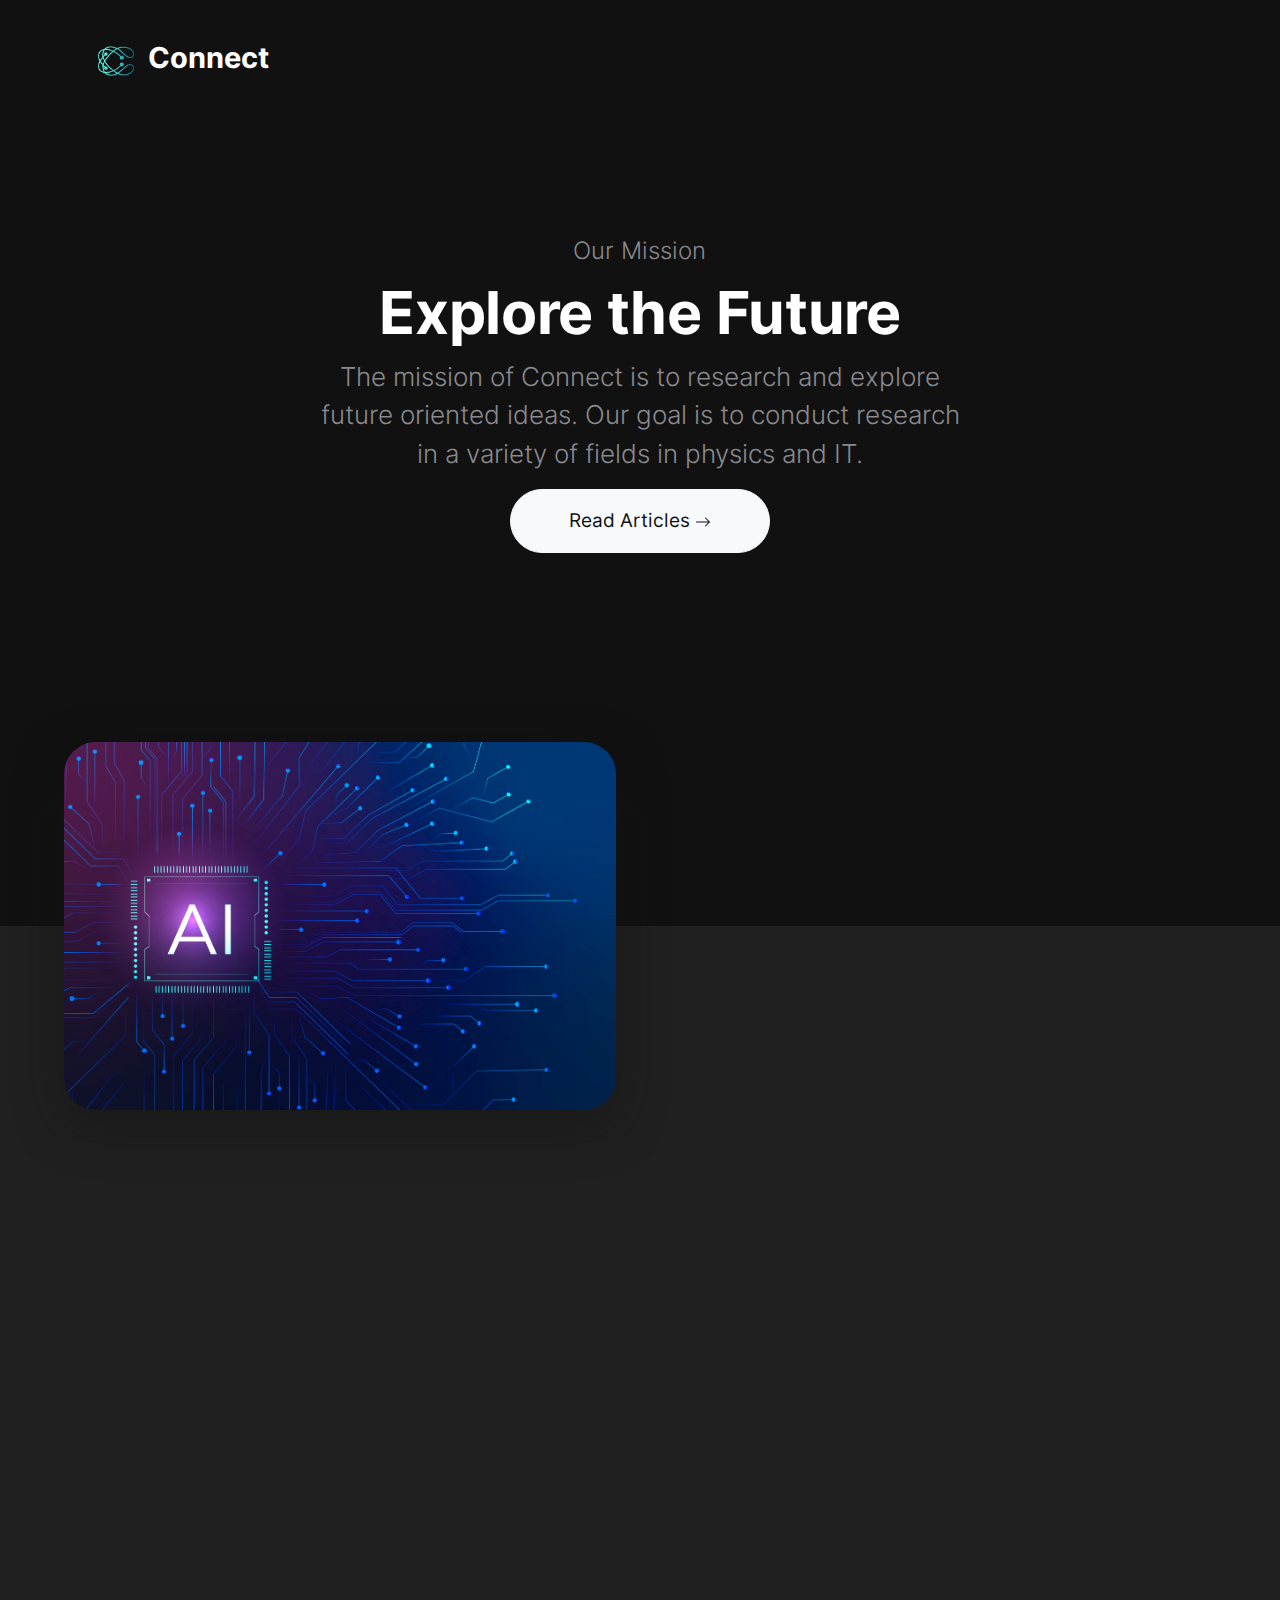
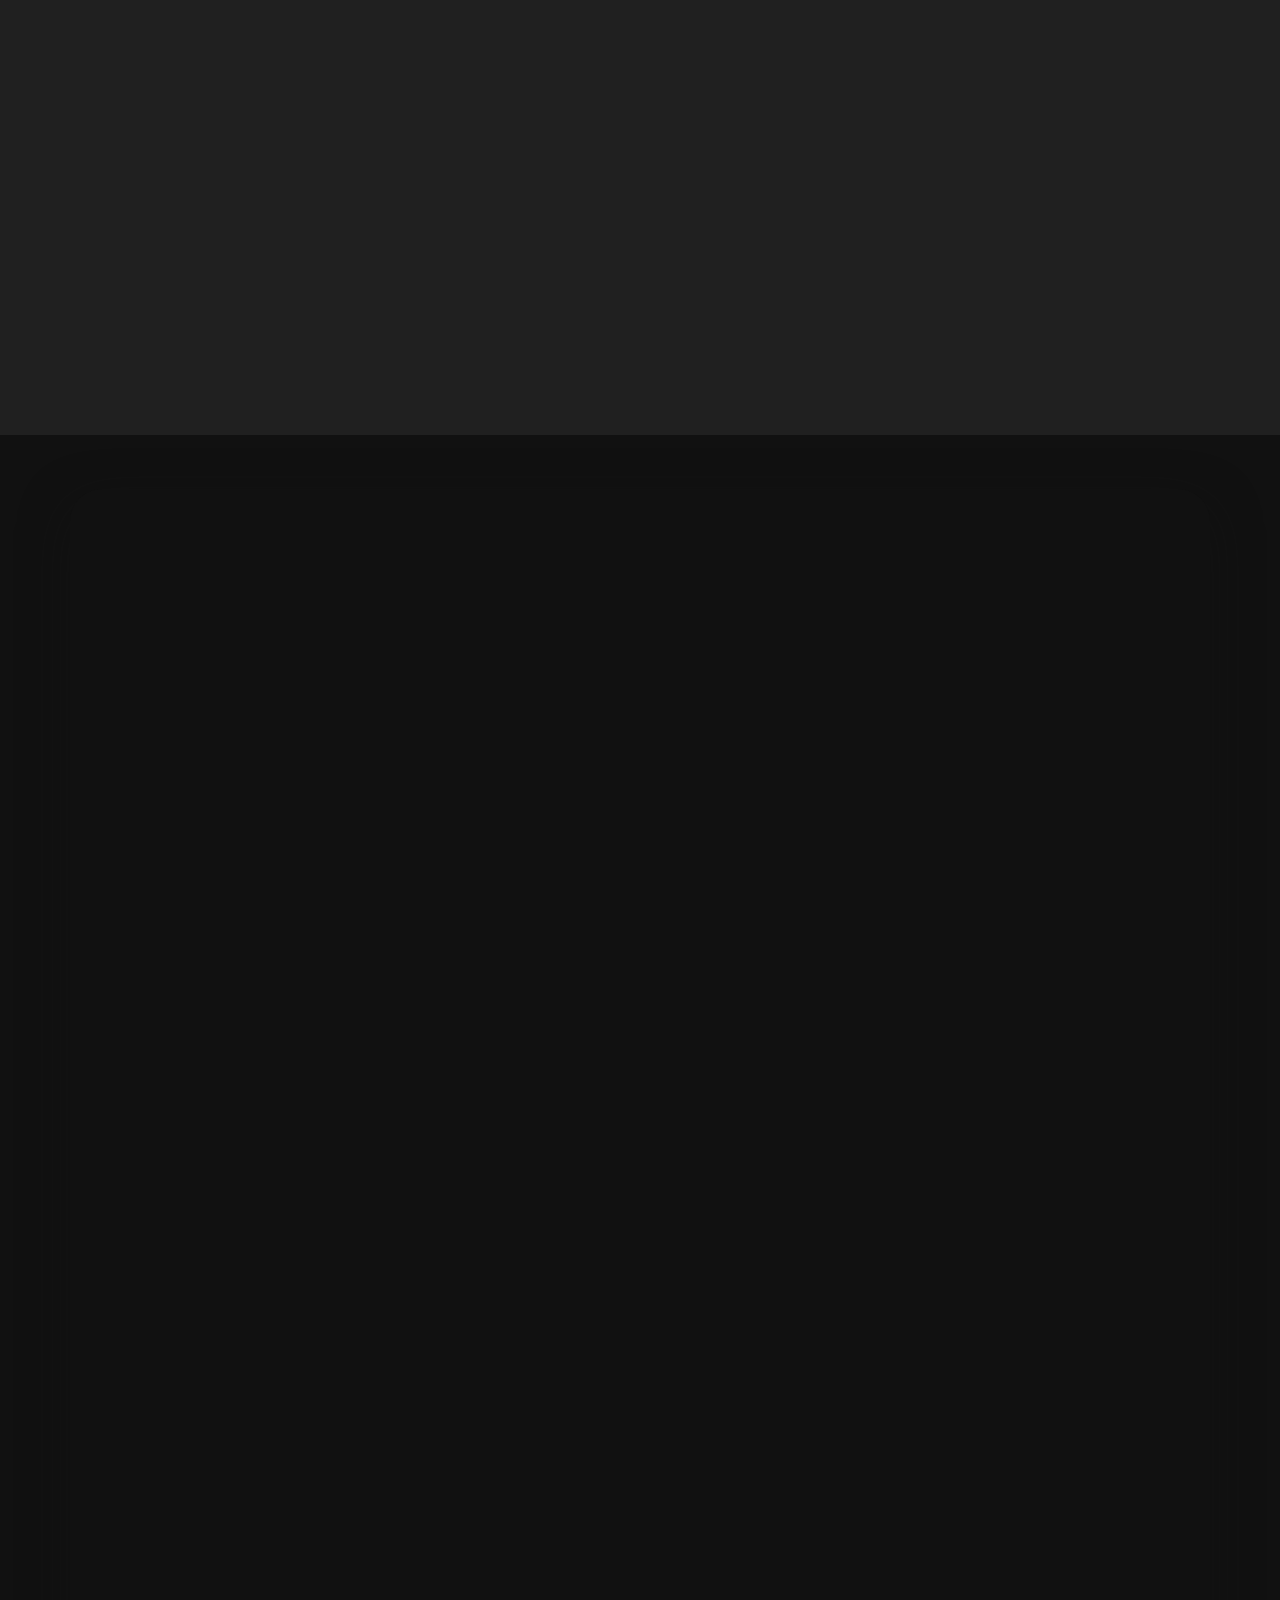
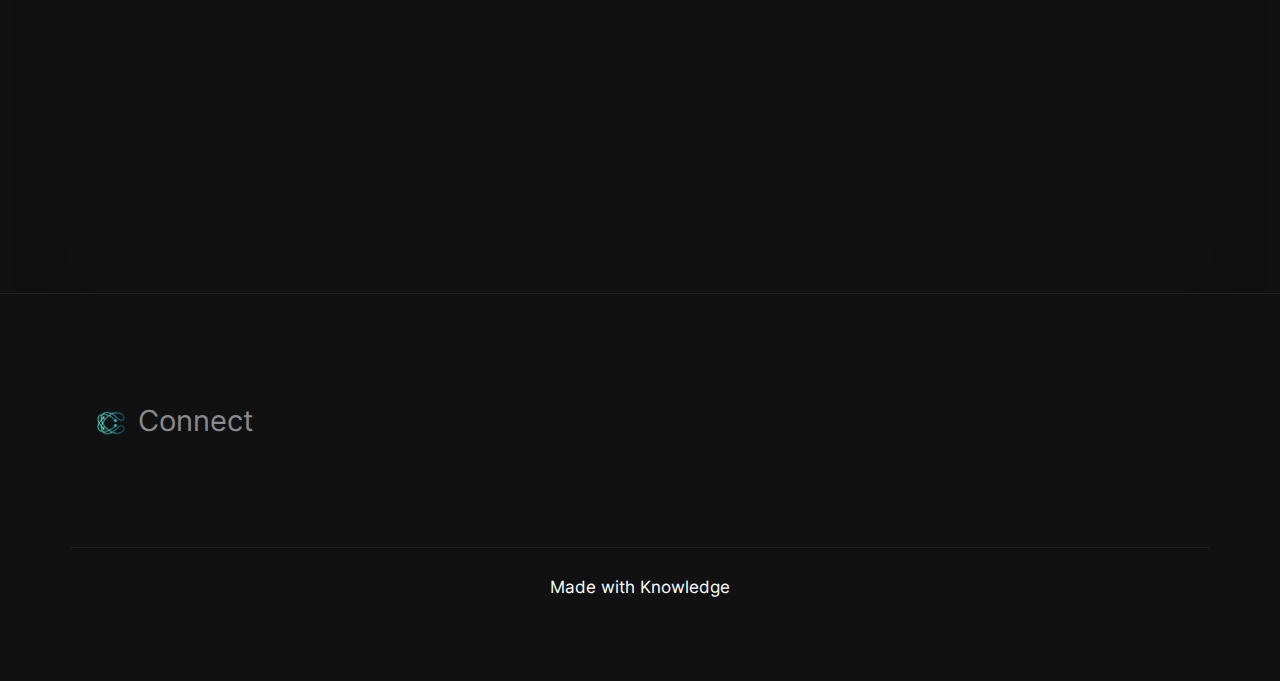
==== commit 1d13ef19: "prepairing light control article" ====
--- a/index.html
+++ b/index.html
@@ -5,7 +5,7 @@
     <meta charset="utf-8">
     <link rel="icon" type="image/png" href="img/l.png">
     <title>Connect</title>
-    <link rel="stylesheet" href="/css/theme.min.css">
+    <link rel="stylesheet" href="css/theme.min.css">
 
     <style>
 
@@ -142,12 +142,12 @@
                 <div class="col-12 col-md-6">
                     <div class="card bg-transparent mb-5" data-aos="zoom-in-up">
                         <div class="bg-dark shadow rounded-5 p-0">
-                            <img src="/articles/welcome/pic.jpg" width="582" height="327" alt="abstract image"
+                            <img src="articles/welcome/pic.jpg" width="582" height="327" alt="abstract image"
                                  class="img-fluid rounded-5 no-bottom-radius" loading="lazy">
                             <div class="p-5">
                                 <h2 class="fw-lighter">Welcome</h2>
-                                <p class="pb-4 text-secondary">We want to say hello.</p>
-                                <a href="/articles/welcome/content.html" class="link-fancy link-fancy-light">Read more</a>
+                                <p class="pb-4 text-secondary">30-04-2023</p>
+                                <a href="https://connect-official.github.io/blog/articles/welcome/content.html" class="link-fancy link-fancy-light">Read more</a>
                             </div>
                         </div>
                     </div>
@@ -178,12 +178,11 @@
 
                     <div class="card bg-transparent mb-5 mt-5" data-aos="zoom-in-up">
                         <div class="bg-dark shadow rounded-5 p-0">
-                            <img src="img/abstract17.jpg" width="582" height="390" alt="abstract image"
-                                 class="img-fluid rounded-5 no-bottom-radius" loading="lazy">
-                            <div class="p-5">
-                                <h2 class="fw-lighter">Ipsum dolor est</h2>
-                                <p class="pb-4 text-secondary">Lorem ipsum dolor sit amet, consetetur sadipscing elitr,
-                                    sed diam nonumy eirmod tempor invidunt ut labore et dolore magna aliquyam erat.</p>
+                            <img src="articles/light-control-with-ai/pic.png" width="582" height="390" alt="abstract image"
+                                 class="img-fluid rounded-5 no-bottom-radius" loading="lazy">
+                            <div class="p-5">
+                                <h2 class="fw-lighter">Light Control with AI</h2>
+                                <p class="pb-4 text-secondary">Coming Soon</p>
                                 <a href="#" class="link-fancy link-fancy-light">Read more</a>
                             </div>
                         </div>
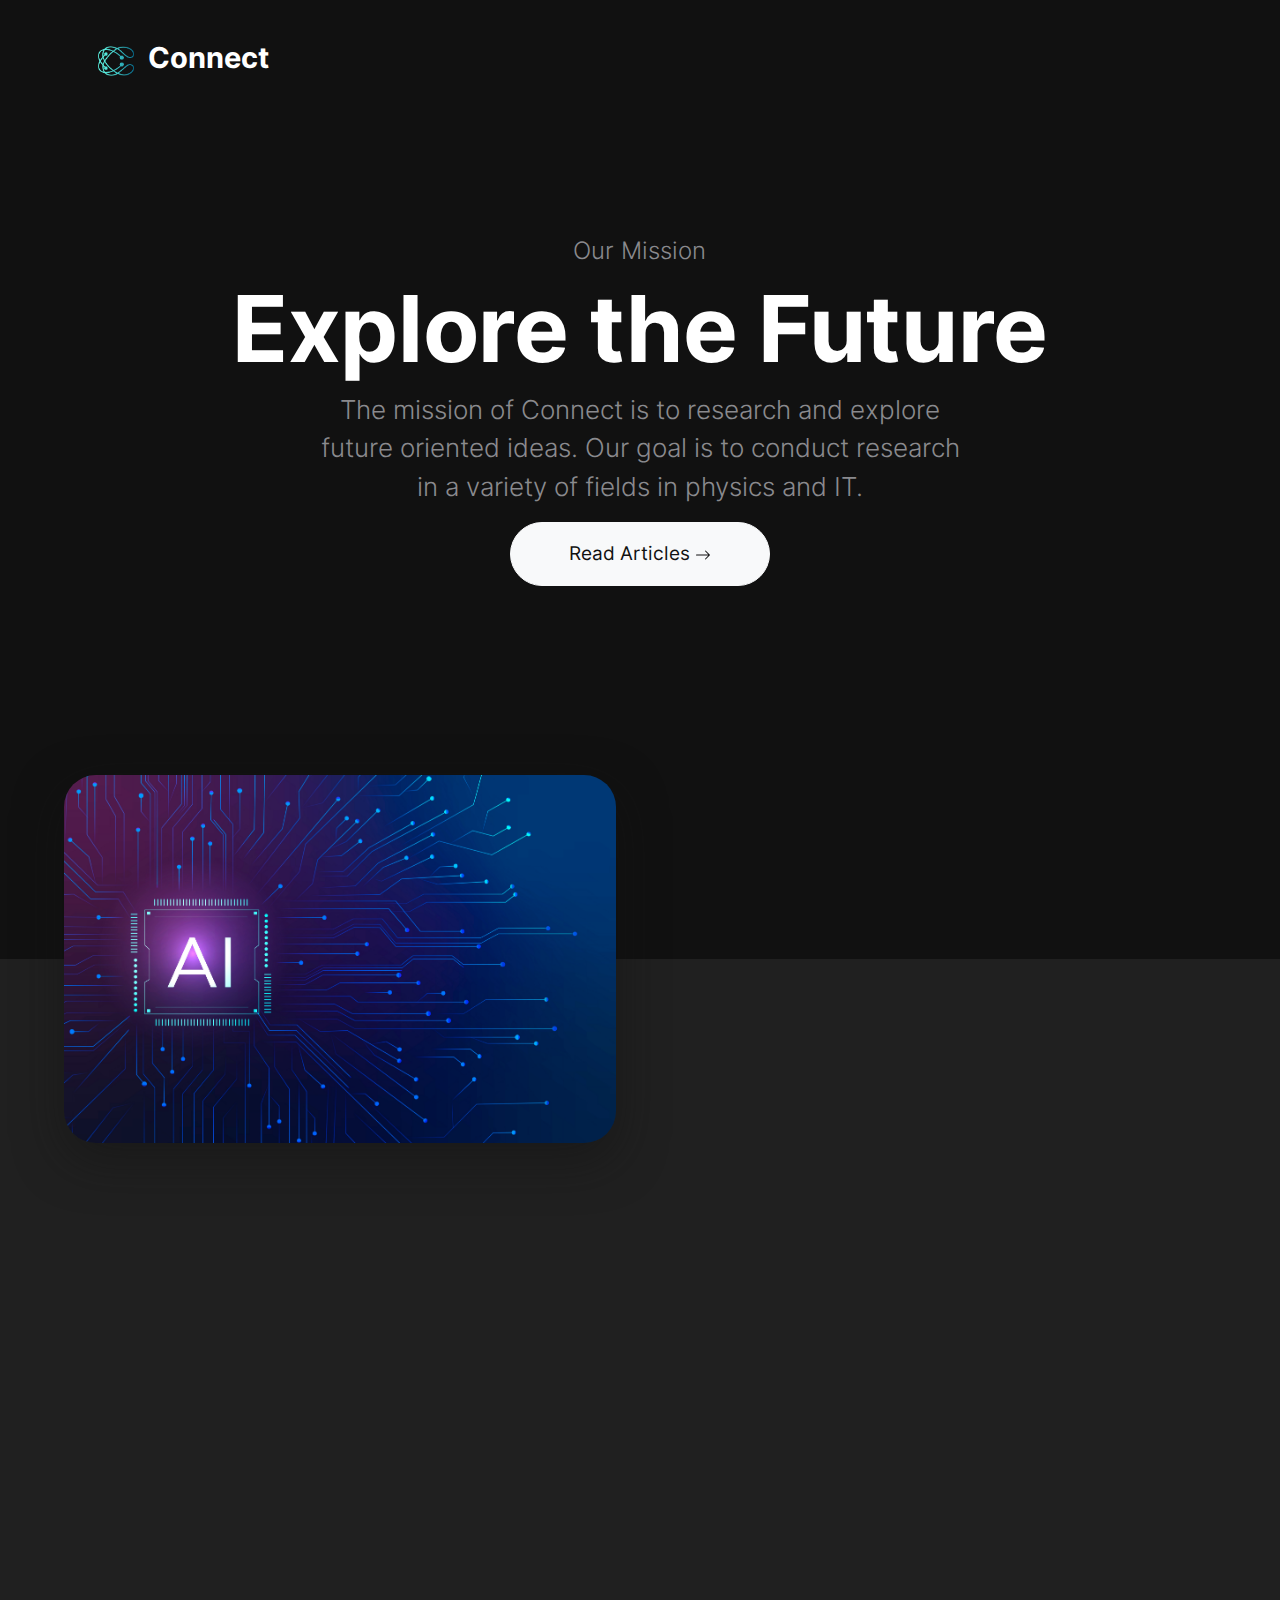
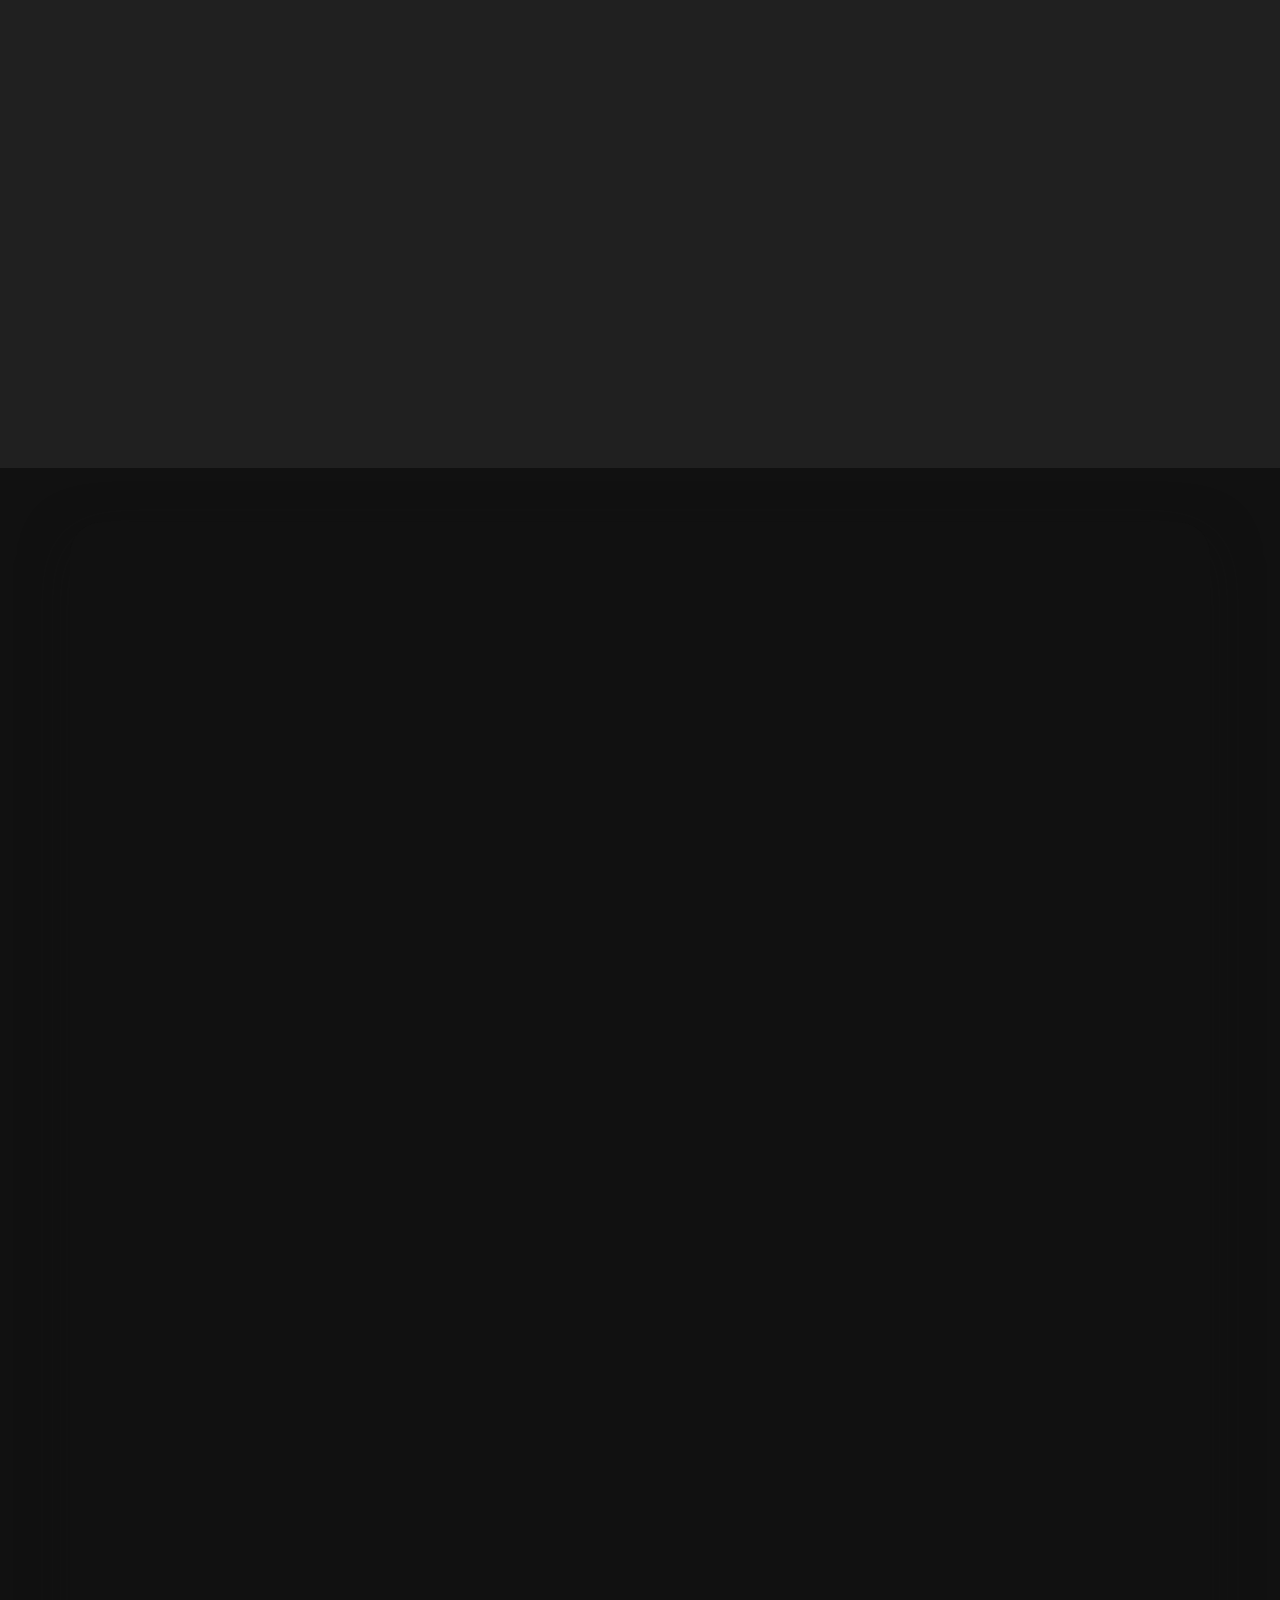
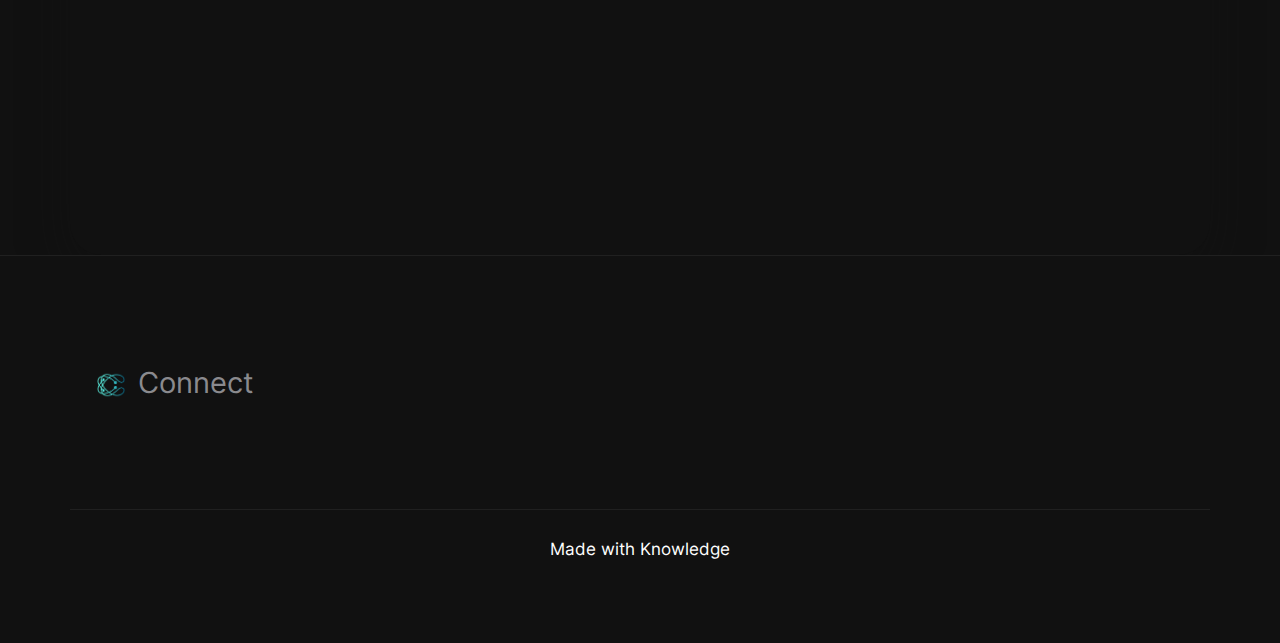
==== commit 1938ffda: "Update index.html" ====
--- a/index.html
+++ b/index.html
@@ -75,7 +75,7 @@
             <div class="row d-flex align-items-center justify-content-center py-vh-5">
                 <div class="col-12 col-xl-10">
                     <span class="h5 text-secondary fw-lighter">Our Mission</span>
-                    <h1 class="display-huge mt-3 mb-3 lh-1">Explore the Future</h1>
+                    <h1 class="display-huge mt-3 mb-3 lh-1" style="font-size: 480%">Explore the Future</h1>
                 </div>
                 <div class="col-12 col-xl-8">
                     <p class="lead text-secondary">The mission of Connect is to research and explore future oriented
@@ -146,7 +146,7 @@
                                  class="img-fluid rounded-5 no-bottom-radius" loading="lazy">
                             <div class="p-5">
                                 <h2 class="fw-lighter">Welcome</h2>
-                                <p class="pb-4 text-secondary">30-04-2023</p>
+                                <p class="pb-4 text-secondary">We want to say hello.</p>
                                 <a href="https://connect-official.github.io/blog/articles/welcome/content.html" class="link-fancy link-fancy-light">Read more</a>
                             </div>
                         </div>
@@ -178,11 +178,12 @@
 
                     <div class="card bg-transparent mb-5 mt-5" data-aos="zoom-in-up">
                         <div class="bg-dark shadow rounded-5 p-0">
-                            <img src="articles/light-control-with-ai/pic.png" width="582" height="390" alt="abstract image"
-                                 class="img-fluid rounded-5 no-bottom-radius" loading="lazy">
-                            <div class="p-5">
-                                <h2 class="fw-lighter">Light Control with AI</h2>
-                                <p class="pb-4 text-secondary">Coming Soon</p>
+                            <img src="img/abstract17.jpg" width="582" height="390" alt="abstract image"
+                                 class="img-fluid rounded-5 no-bottom-radius" loading="lazy">
+                            <div class="p-5">
+                                <h2 class="fw-lighter">Ipsum dolor est</h2>
+                                <p class="pb-4 text-secondary">Lorem ipsum dolor sit amet, consetetur sadipscing elitr,
+                                    sed diam nonumy eirmod tempor invidunt ut labore et dolore magna aliquyam erat.</p>
                                 <a href="#" class="link-fancy link-fancy-light">Read more</a>
                             </div>
                         </div>
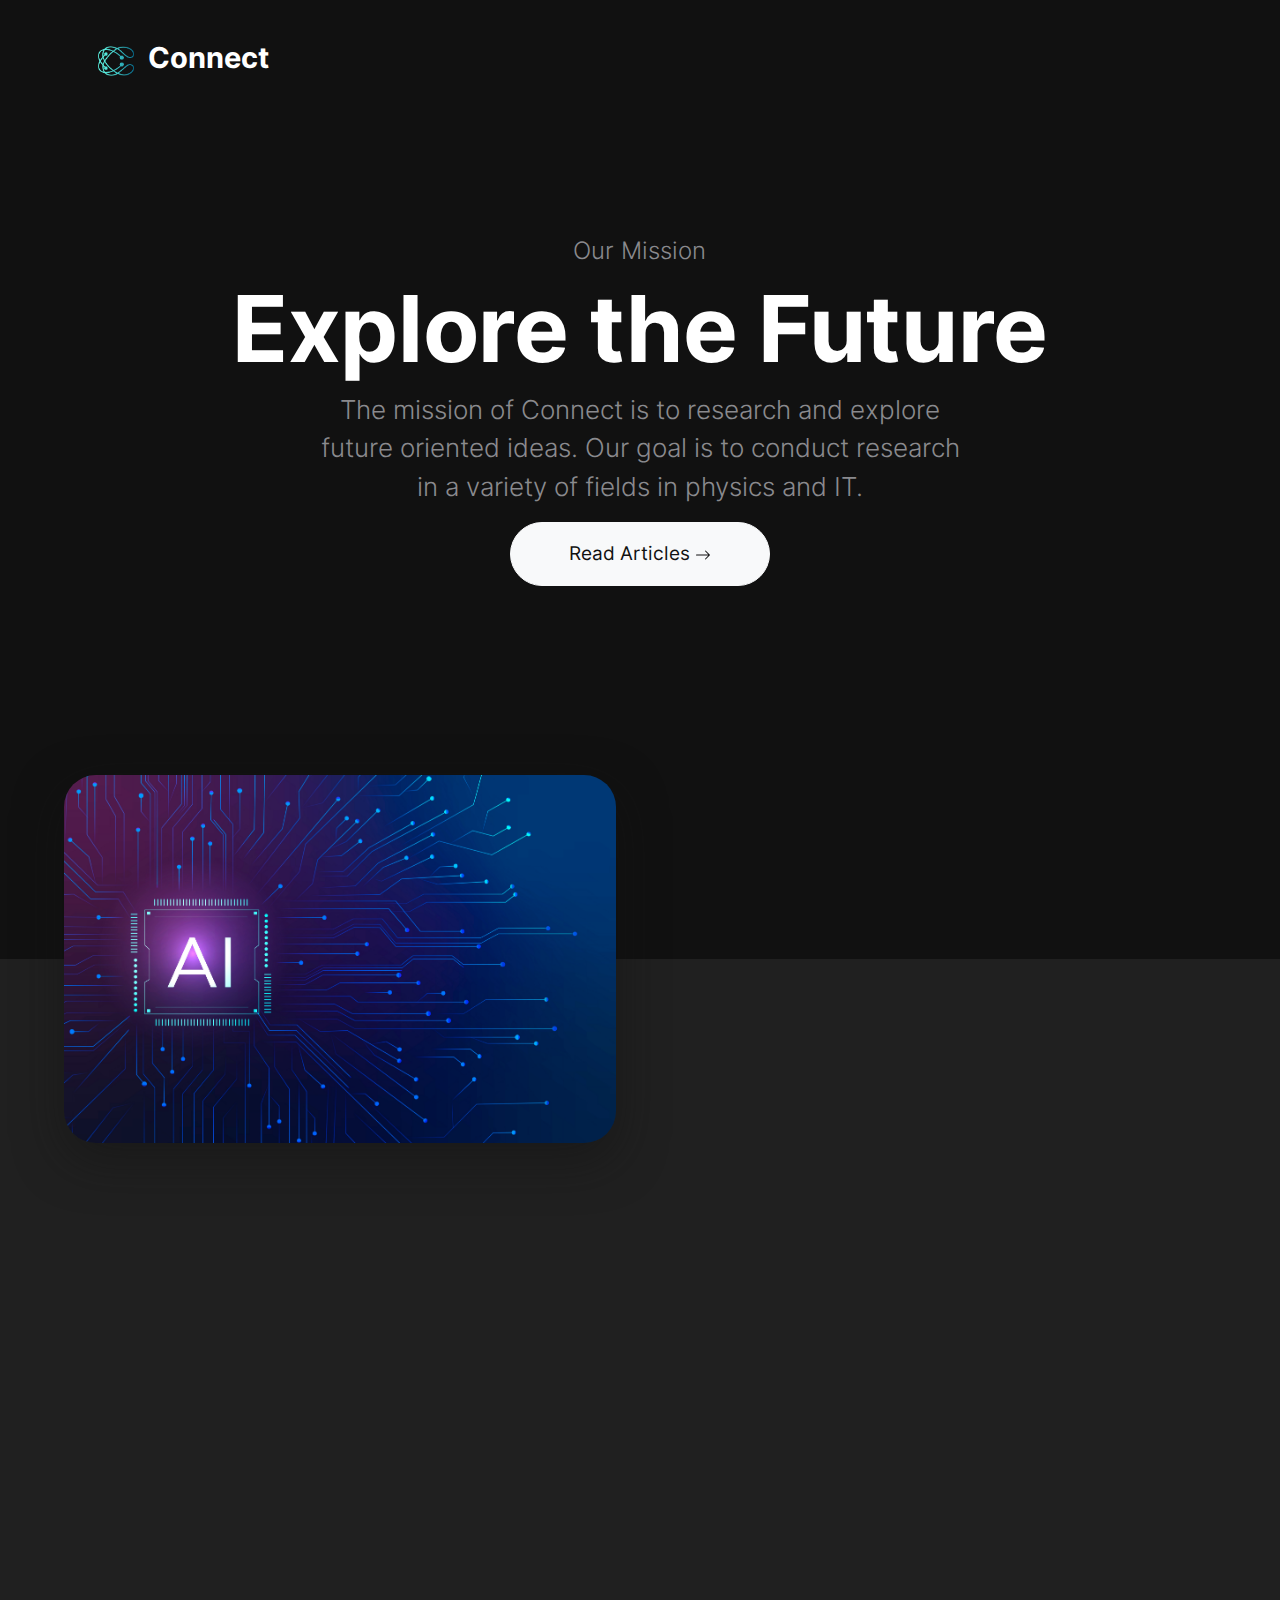
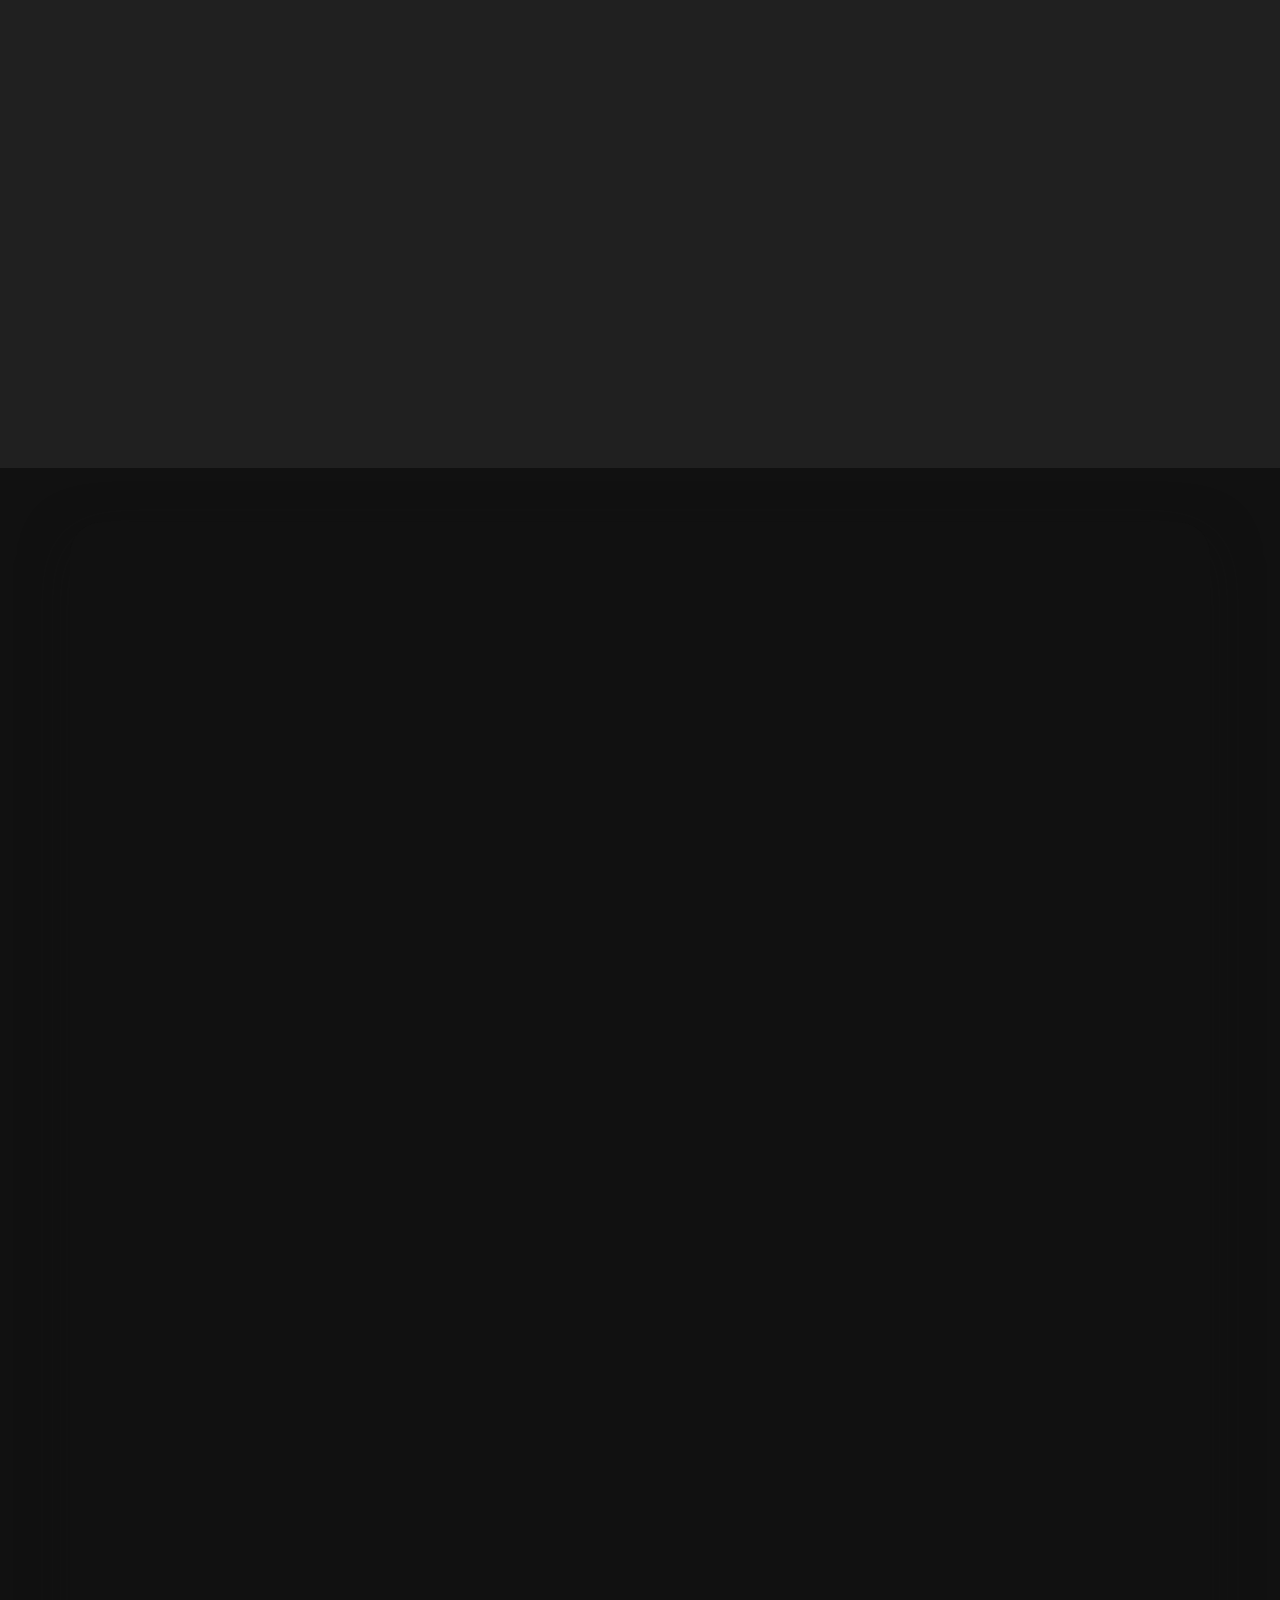
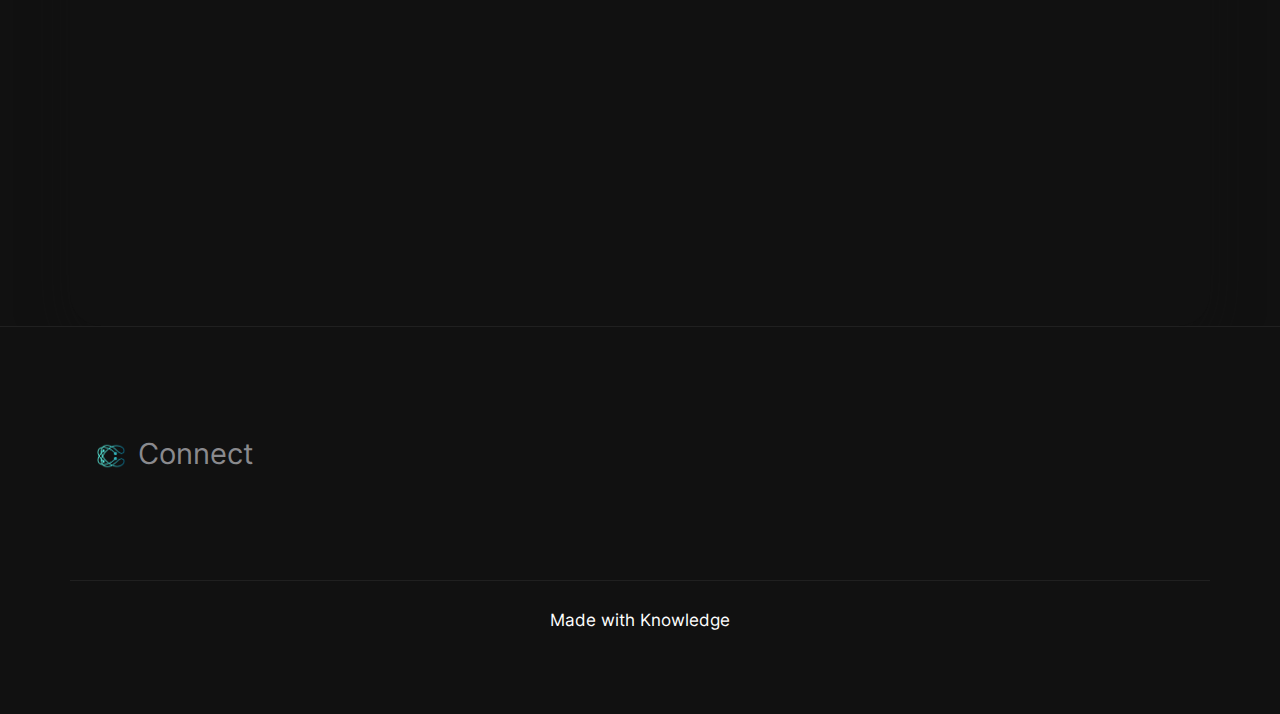
==== commit 89b62bc0: "Merge remote-tracking branch 'origin/main'" ====
--- a/index.html
+++ b/index.html
@@ -146,7 +146,7 @@
                                  class="img-fluid rounded-5 no-bottom-radius" loading="lazy">
                             <div class="p-5">
                                 <h2 class="fw-lighter">Welcome</h2>
-                                <p class="pb-4 text-secondary">We want to say hello.</p>
+                                <p class="pb-4 text-secondary">30-04-2023</p>
                                 <a href="https://connect-official.github.io/blog/articles/welcome/content.html" class="link-fancy link-fancy-light">Read more</a>
                             </div>
                         </div>
@@ -178,12 +178,11 @@
 
                     <div class="card bg-transparent mb-5 mt-5" data-aos="zoom-in-up">
                         <div class="bg-dark shadow rounded-5 p-0">
-                            <img src="img/abstract17.jpg" width="582" height="390" alt="abstract image"
-                                 class="img-fluid rounded-5 no-bottom-radius" loading="lazy">
-                            <div class="p-5">
-                                <h2 class="fw-lighter">Ipsum dolor est</h2>
-                                <p class="pb-4 text-secondary">Lorem ipsum dolor sit amet, consetetur sadipscing elitr,
-                                    sed diam nonumy eirmod tempor invidunt ut labore et dolore magna aliquyam erat.</p>
+                            <img src="articles/light-control-with-ai/pic.png" width="582" height="390" alt="abstract image"
+                                 class="img-fluid rounded-5 no-bottom-radius" loading="lazy">
+                            <div class="p-5">
+                                <h2 class="fw-lighter">Light Control with AI</h2>
+                                <p class="pb-4 text-secondary">Coming Soon</p>
                                 <a href="#" class="link-fancy link-fancy-light">Read more</a>
                             </div>
                         </div>
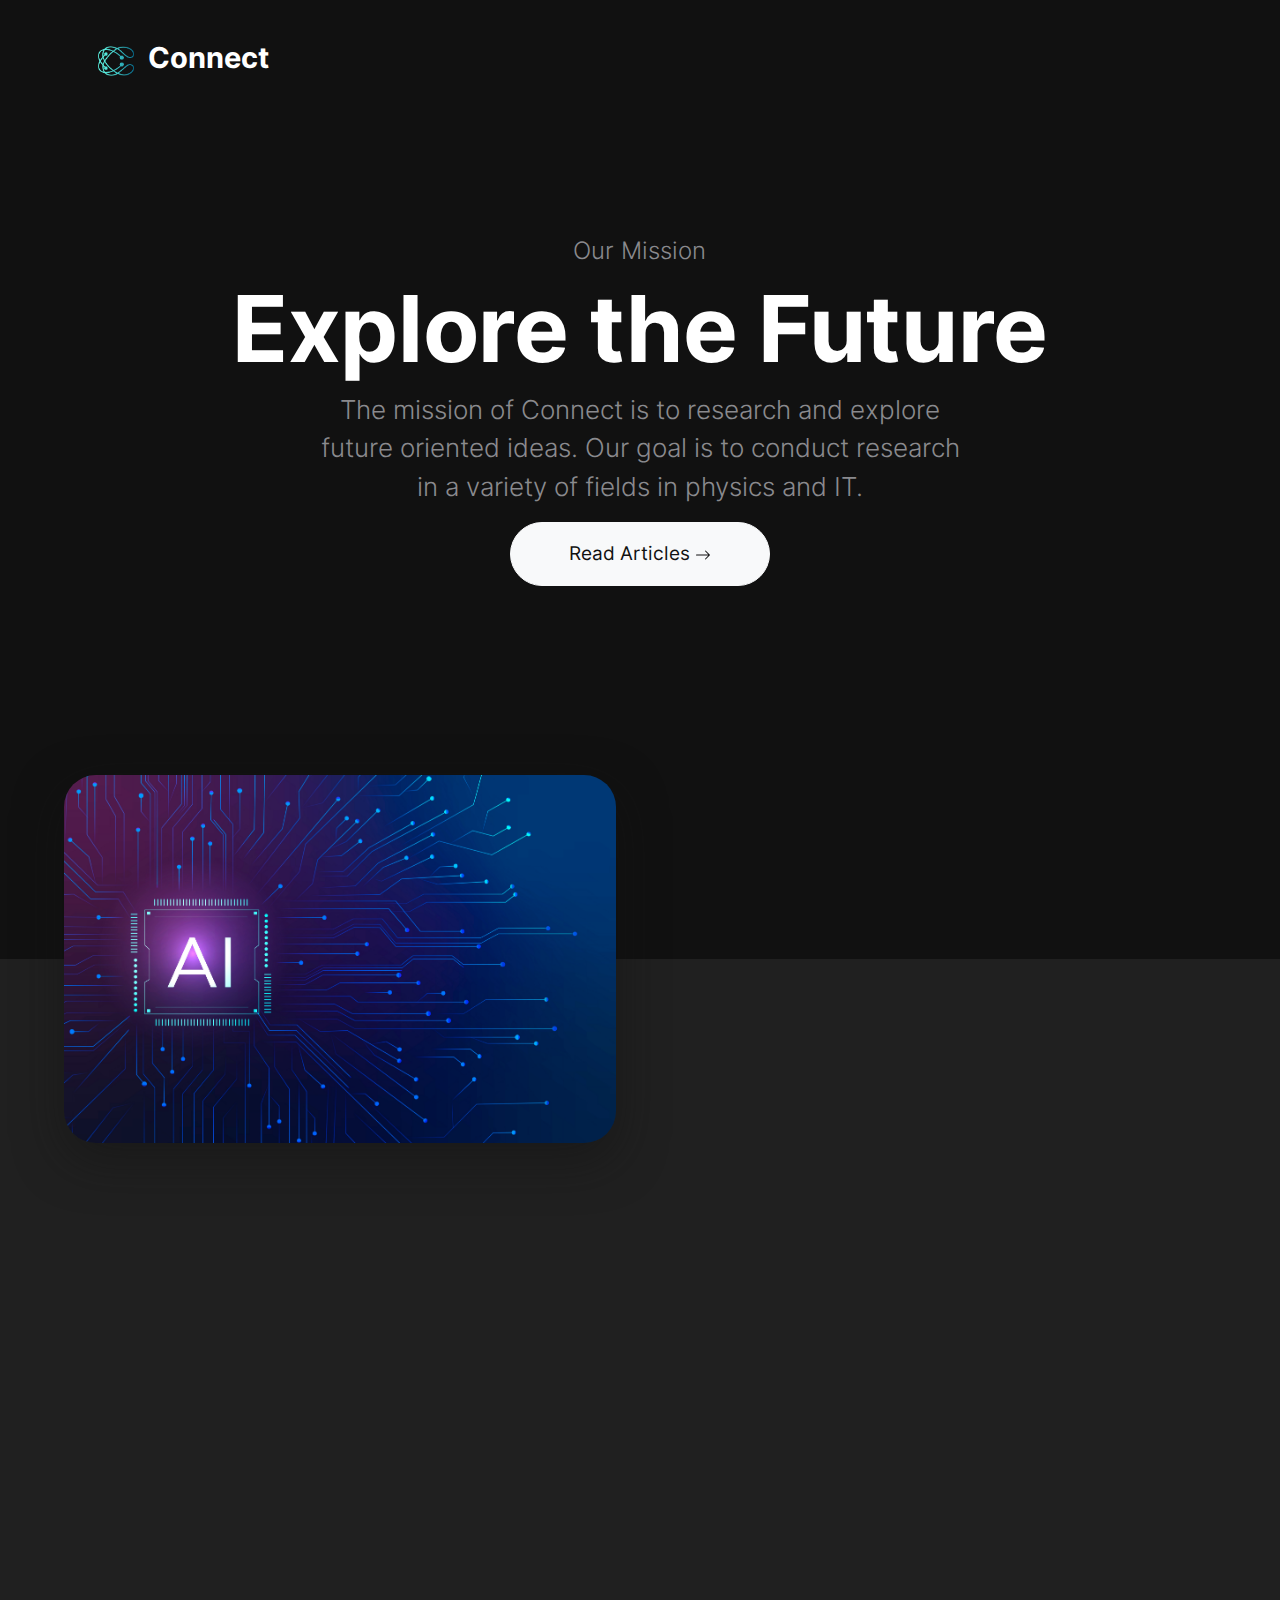
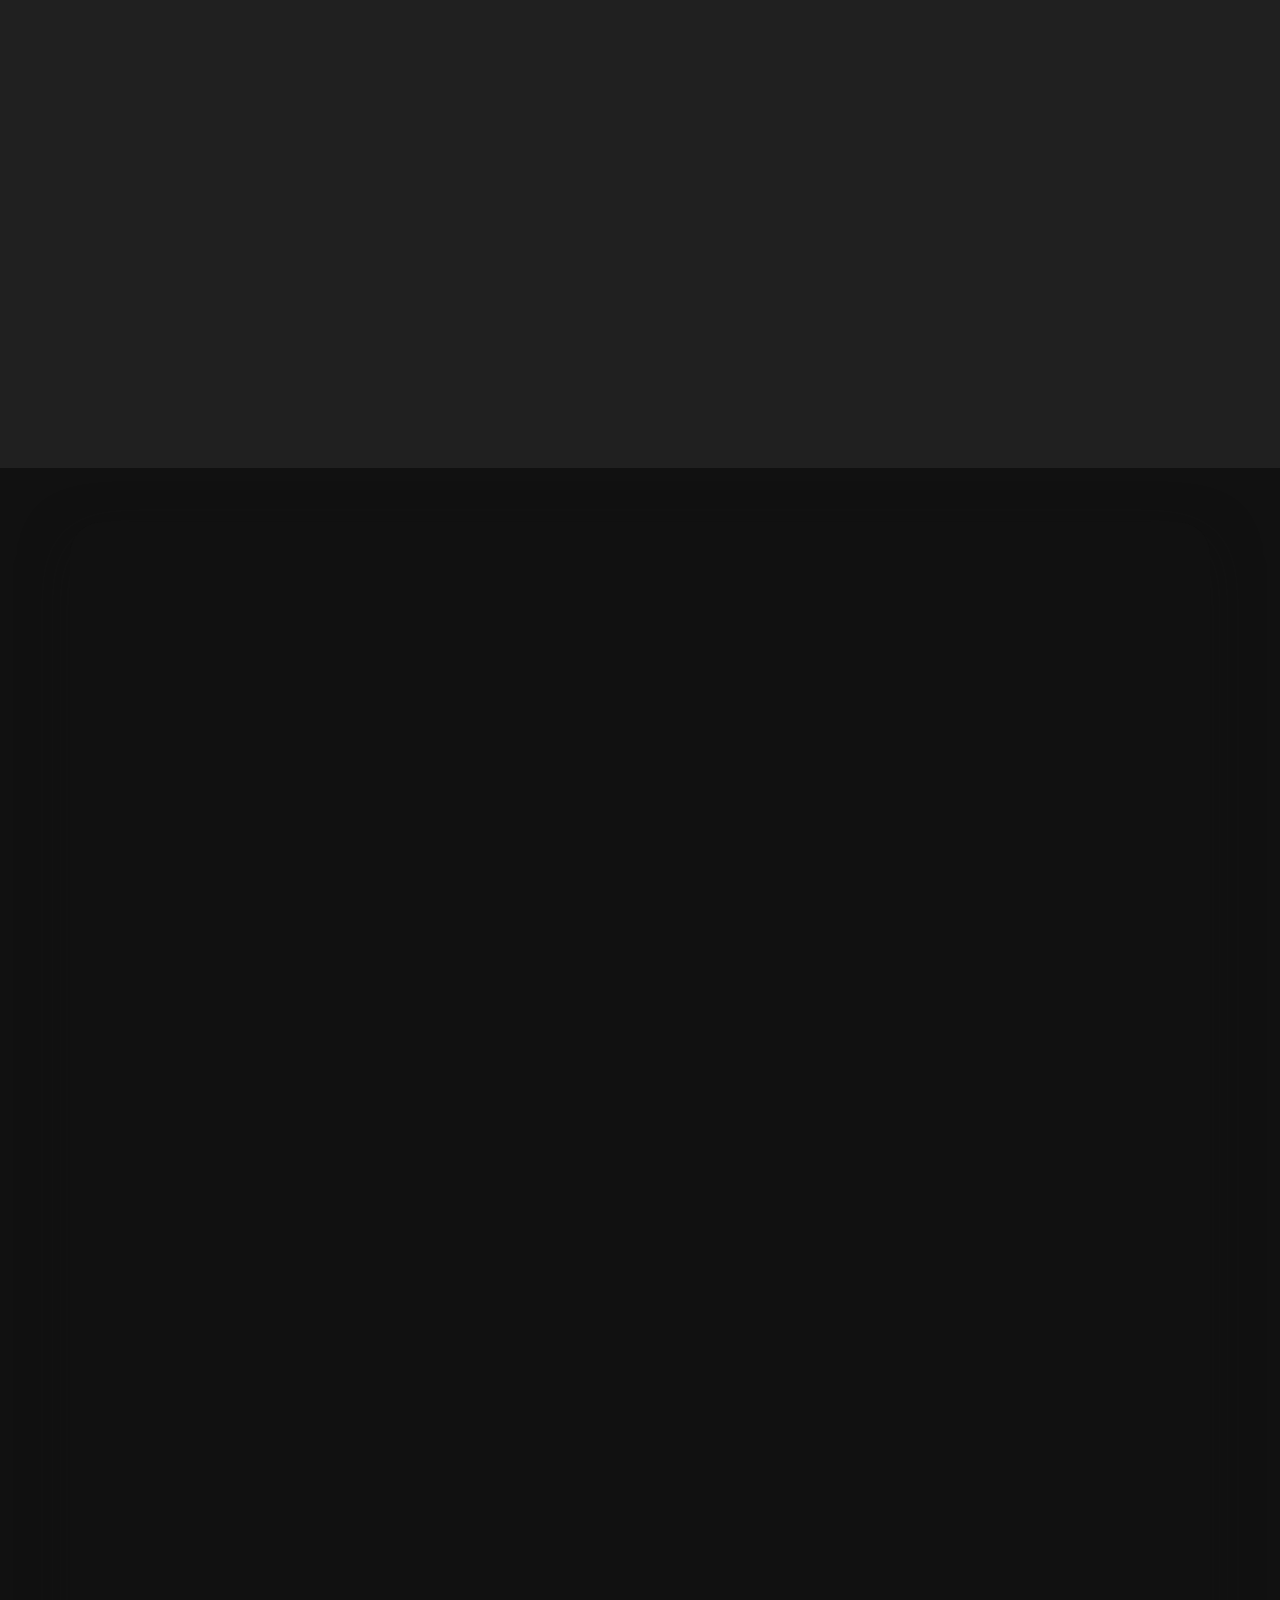
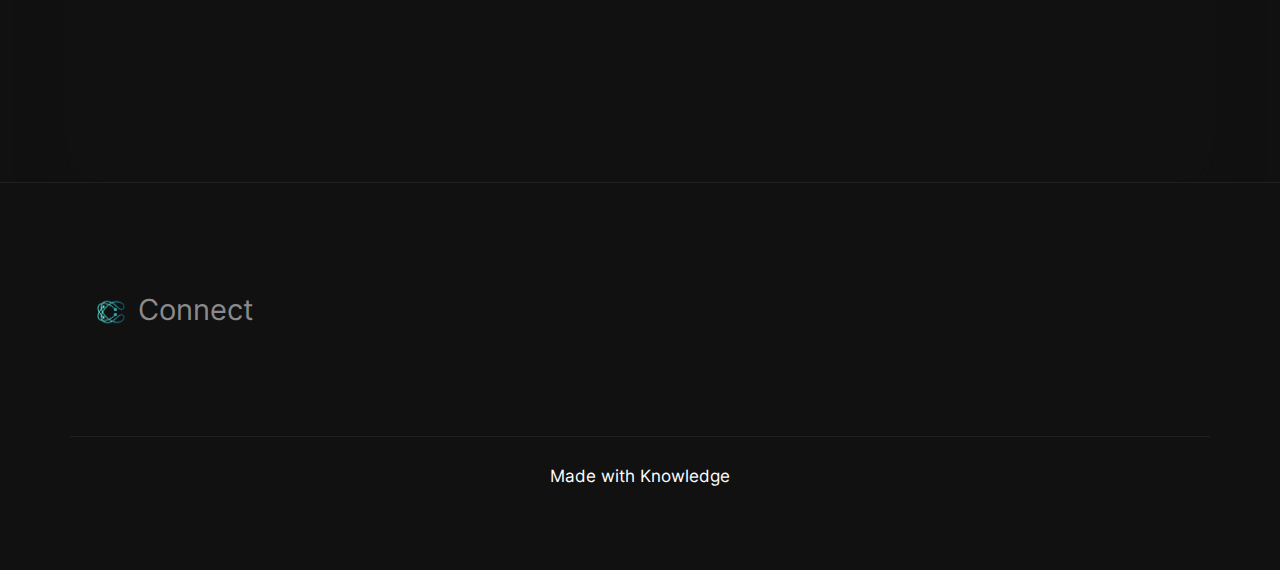
==== commit 93004cc8: "prepairing light control article" ====
--- a/index.html
+++ b/index.html
@@ -178,7 +178,7 @@
 
                     <div class="card bg-transparent mb-5 mt-5" data-aos="zoom-in-up">
                         <div class="bg-dark shadow rounded-5 p-0">
-                            <img src="articles/light-control-with-ai/pic.png" width="582" height="390" alt="abstract image"
+                            <img src="articles/light-control-with-ai/pic.jpeg" width="582" height="390" alt="abstract image"
                                  class="img-fluid rounded-5 no-bottom-radius" loading="lazy">
                             <div class="p-5">
                                 <h2 class="fw-lighter">Light Control with AI</h2>
